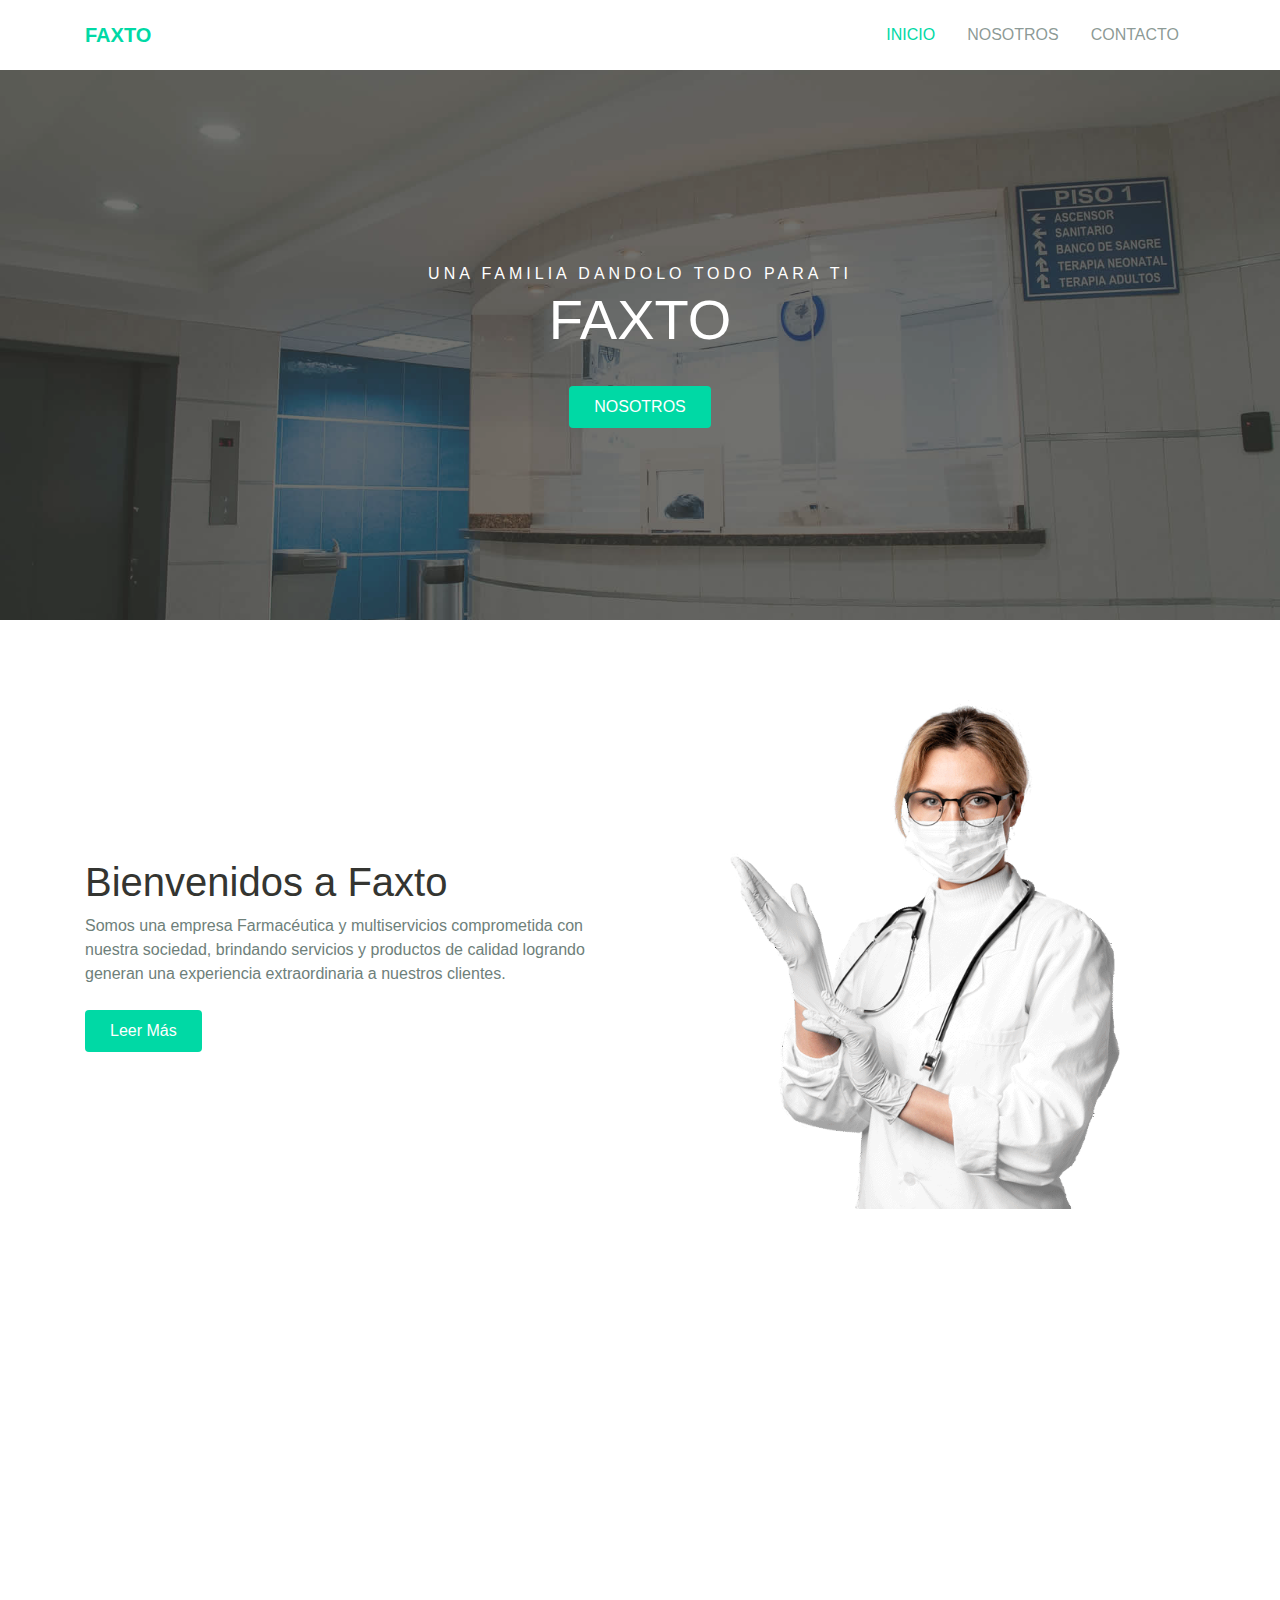
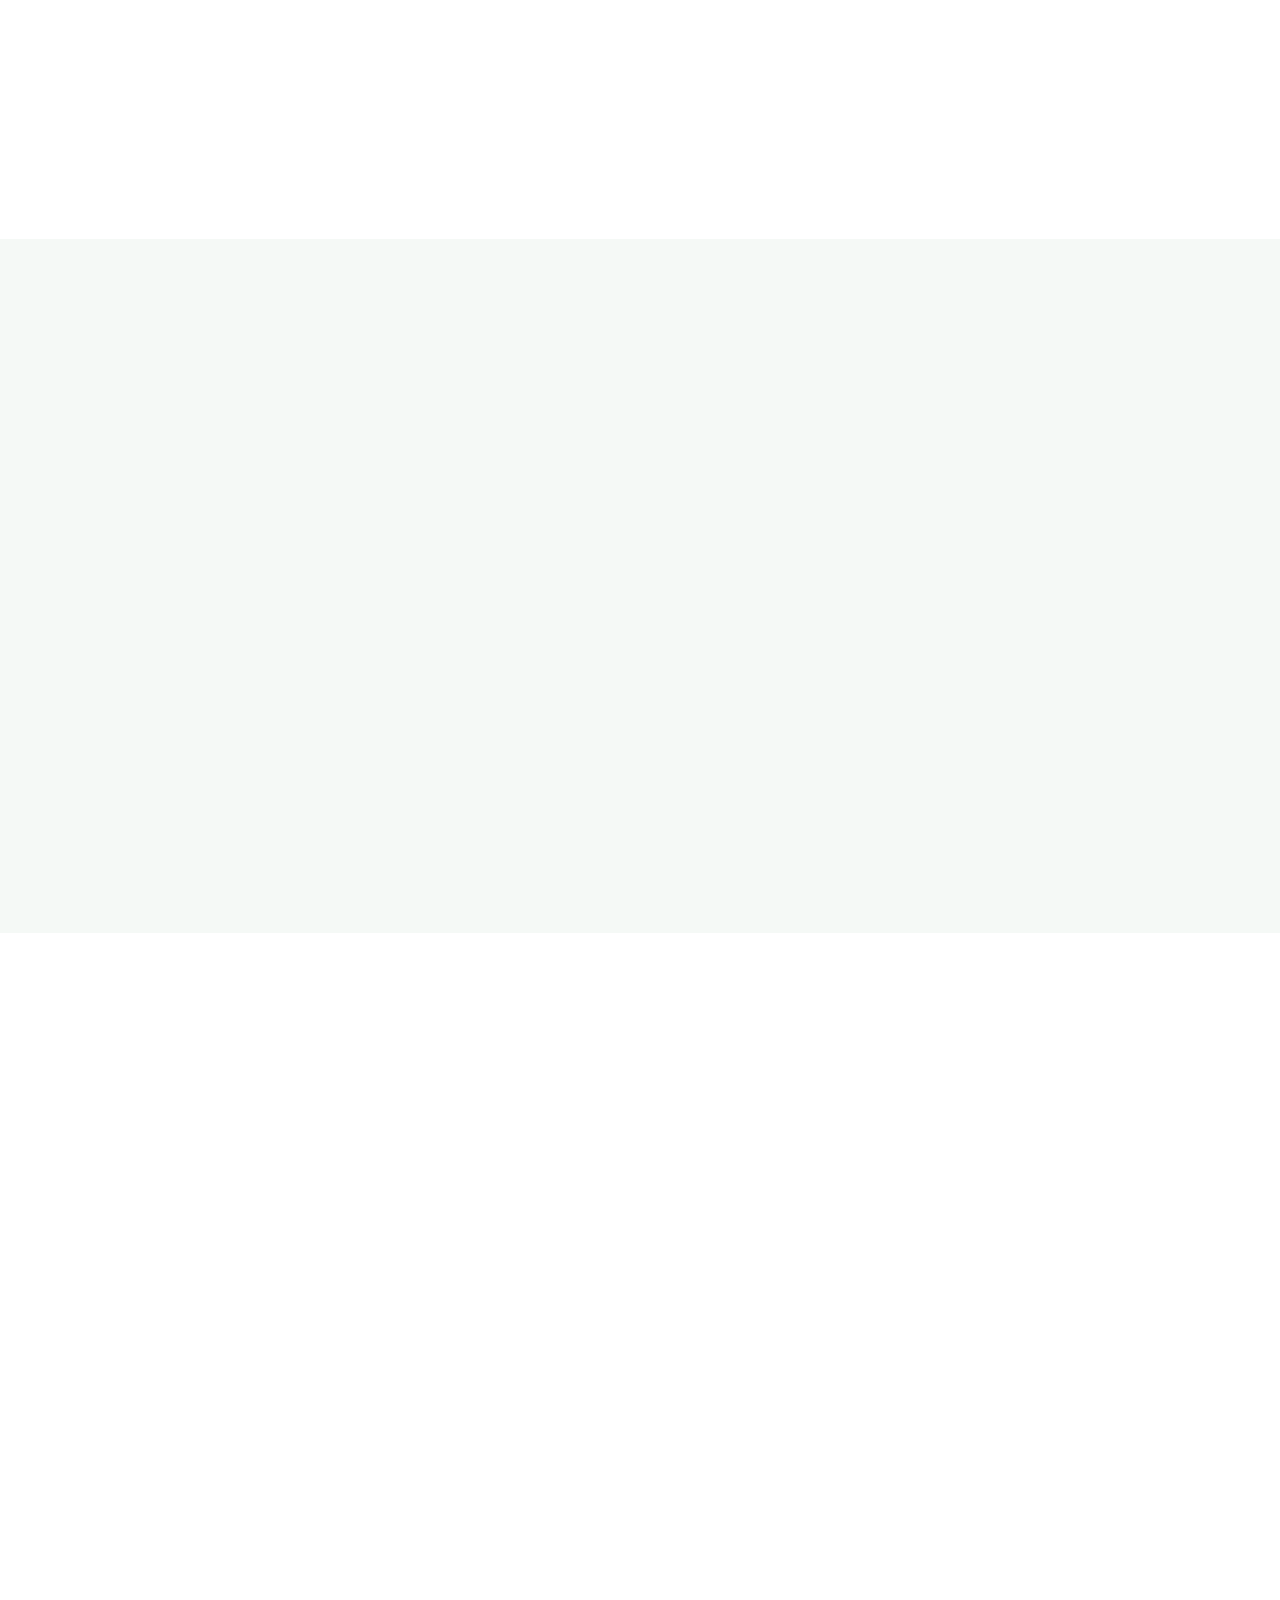
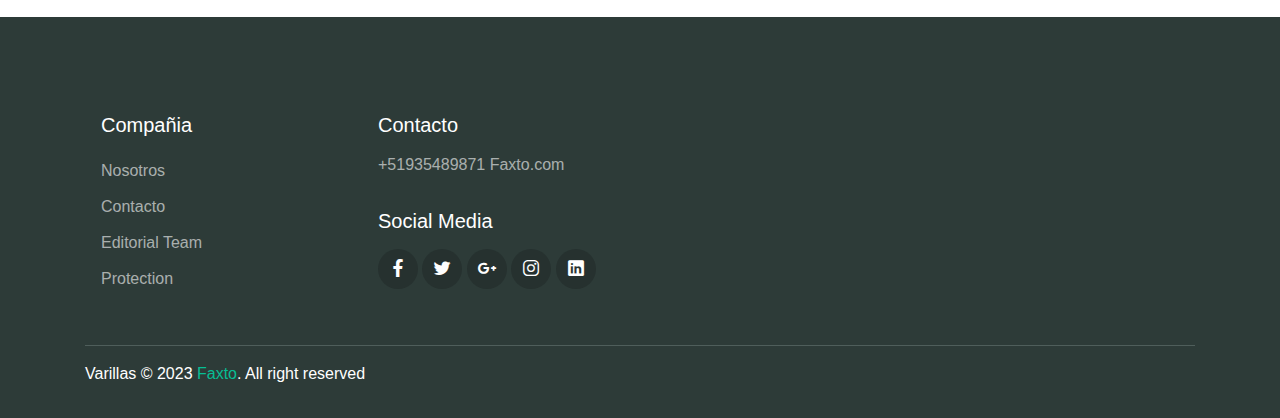
==== one-health/html/index.html @ 6a73cf5c "faxto" ====
<!DOCTYPE html>
<html lang="en">
<head>
  <meta charset="UTF-8">
  <meta name="viewport" content="width=device-width, initial-scale=1.0">

  <meta http-equiv="X-UA-Compatible" content="ie=edge">

  <meta name="copyright" content="MACode ID, https://macodeid.com/">

  <title>FAXTO</title>

  <link rel="stylesheet" href="../assets/css/maicons.css">

  <link rel="stylesheet" href="../assets/css/bootstrap.css">

  <link rel="stylesheet" href="../assets/vendor/owl-carousel/css/owl.carousel.css">

  <link rel="stylesheet" href="../assets/vendor/animate/animate.css">

  <link rel="stylesheet" href="../assets/css/theme.css">
</head>
<body>

  <!-- Back to top button -->
  <div class="back-to-top"></div>

  <header>
    

    <nav class="navbar navbar-expand-lg navbar-light shadow-sm">
      <div class="container">
        <a class="navbar-brand" href="#"><span class="text-primary">FAXTO</a>

        

        <button class="navbar-toggler" type="button" data-toggle="collapse" data-target="#navbarSupport" aria-controls="navbarSupport" aria-expanded="false" aria-label="Toggle navigation">
          <span class="navbar-toggler-icon"></span>
        </button>

        <div class="collapse navbar-collapse" id="navbarSupport">
          <ul class="navbar-nav ml-auto">
            <li class="nav-item active">
              <a class="nav-link" href="index.html">INICIO</a>
            </li>
            <li class="nav-item">
              <a class="nav-link" href="about.html">NOSOTROS</a>
            </li>
            <li class="nav-item">
              <a class="nav-link" href="doctors.html">CONTACTO</a>
            </li>
            <li class="nav-item">
             
            </li>
          </ul>
        </div> <!-- .navbar-collapse -->
      </div> <!-- .container -->
    </nav>
  </header>

  <div class="page-hero bg-image overlay-dark" style="background-image: url(../assets/img/bg_image_1.jpg);">
    <div class="hero-section">
      <div class="container text-center wow zoomIn">
        <span class="subhead">UNA FAMILIA DANDOLO TODO PARA TI</span>
        <h1 class="display-4">FAXTO</h1>
        <a href="#" class="btn btn-primary">NOSOTROS</a>
      </div>
    </div>
  </div>


  

    <div class="page-section pb-0">
      <div class="container">
        <div class="row align-items-center">
          <div class="col-lg-6 py-3 wow fadeInUp">
            <h1>Bienvenidos a Faxto</h1>
            <p class="text-grey mb-4">Somos una empresa Farmacéutica y
              multiservicios comprometida con nuestra
              sociedad, brindando servicios y
              productos de calidad logrando generan
              una experiencia extraordinaria a
              nuestros clientes.</p>
            <a href="about.html" class="btn btn-primary">Leer Más</a>
          </div>
          <div class="col-lg-6 wow fadeInRight" data-wow-delay="400ms">
            <div class="img-place custom-img-1">
              <img src="../assets/img/bg-doctor.png" alt="">
            </div>
          </div>
        </div>
      </div>
    </div> <!-- .bg-light -->
  </div> <!-- .bg-light -->

  <div class="page-section">
    <div class="container">
      <h1 class="text-center mb-5 wow fadeInUp">Quimico Farmaceutico </h1>

      <div class="owl-carousel wow fadeInUp" id="doctorSlideshow">
        <div class="item">
          <div class="card-doctor">
            <div class="header">
              <img src="../assets/img/doctors/doctor_1.jpg" alt="">
              <div class="meta">
                <a href="+51935489871"><span class="mai-call"></span></a>
                <a href="https://wa.me/+51935489871?text=Hola%20Me%20comunico%20con%20Faxto%20👨‍⚕️👨‍⚕️"><span class="mai-logo-whatsapp"></span></a>
              </div>
            </div>
            <div class="body">
              <p class="text-xl mb-0">Mg. Diego Ubillus</p>
              <span class="text-sm text-grey">Auditor Químico Farmacéutico</span>
            </div>
          </div>
        </div>
        
      </div>
    </div>
  </div>

  <div class="page-section bg-light">
    <div class="container">
      <h1 class="text-center wow fadeInUp">Nuestras Marcas de Servicios</h1>
      <div class="row mt-5">
        <div class="col-lg-4 py-2 wow zoomIn">
          <div class="card-blog">
            <div class="header">
              <div class="post-category">
                <a href="#">Alixto</a>
              </div>
              <a href="blog-details.html" class="post-thumb">
                <img src="../assets/img/faxto/alixto.png" alt="">
              </a>
            </div>
            <div class="body">
              <h5 class="post-title"><a href="blog-details.html">DESARROLLO Y GESTION DE EVENTOS DE
                ENTRETENIMIENTO</a></h5>
              <div class="site-info">
                <div class="avatar mr-2">
                  <div class="avatar-img">
                    <img src="../assets/img/faxto/logo faxto.png" alt="">
                  </div>
                  <span>FAXTO</span>
                </div>
                
              </div>
            </div>
          </div>
        </div>
        <div class="col-lg-4 py-2 wow zoomIn">
          <div class="card-blog">
            <div class="header">
              <div class="post-category">
                <a href="#">Angy & Mercy</a>
              </div>
              <a href="blog-details.html" class="post-thumb">
                <img src="../assets/img/faxto/Anggy y mercy.png" alt="">
              </a>
            </div>
            <div class="body">
              <h5 class="post-title"><a href="blog-details.html">Servicio de producción, distribución y ventas al por mayor y menordeproductos farmacosméticos y productos de belleza</a></h5>
              <div class="site-info">
                <div class="avatar mr-2">
                  <div class="avatar-img">
                    <img src="../assets/img/faxto/logo faxto.png" alt="">
                  </div>
                  <span>FAXTO</span>
                </div>
                
              </div>
            </div>
          </div>
        </div>
        <div class="col-lg-4 py-2 wow zoomIn">
          <div class="card-blog">
            <div class="header">
              <div class="post-category">
                <a href="#">Droxto</a>
              </div>
              <a href="blog-details.html" class="post-thumb">
                <img src="../assets/img/faxto/Droxto.png" alt="">
              </a>
            </div>
            <div class="body">
              <h5 class="post-title"><a href="blog-details.html">Desarrollo de sistemas de almacenamiento</a></h5>
              <div class="site-info">
                <div class="avatar mr-2">
                  <div class="avatar-img">
                    <img src="../assets/img/faxto/logo faxto.png" alt="">
                  </div>
                  <span>FAXTO</span>
                </div>
              </div>
            </div>
          </div>
        </div>

        <div class="col-12 text-center mt-4 wow zoomIn">
          <a href="blog.html" class="btn btn-primary">Leer Más</a>
        </div>

      </div>
    </div>
  </div> <!-- .page-section -->

  <div class="page-section">
    <div class="container">
      <h1 class="text-center wow fadeInUp">Comunicate con Nosotros</h1>

      <form class="main-form">
        <div class="row mt-5 ">
          <div class="col-12 col-sm-6 py-2 wow fadeInLeft">
            <input type="text" class="form-control" placeholder="Nombre Completo">
          </div>
          <div class="col-12 col-sm-6 py-2 wow fadeInRight">
            <input type="text" class="form-control" placeholder="Correo Electronico">
          </div>
          <div class="col-12 col-sm-6 py-2 wow fadeInLeft" data-wow-delay="300ms">
            <input type="date" class="form-control">
          </div>
          <div class="col-12 col-sm-6 py-2 wow fadeInRight" data-wow-delay="300ms">
            <select name="departement" id="departement" class="custom-select">
              <option value="general">Consulta</option>
              <option value="cardiology">Sobre las Marcas</option>
              <option value="dental">Necesito mas informacion</option>
              <option value="neurology">Auditoria para mi Empresa</option>
              <option value="orthopaedics">Otro</option>
            </select>
          </div>
          <div class="col-12 py-2 wow fadeInUp" data-wow-delay="300ms">
            <input type="text" class="form-control" placeholder="Numero">
          </div>
          <div class="col-12 py-2 wow fadeInUp" data-wow-delay="300ms">
            <textarea name="message" id="message" class="form-control" rows="6" placeholder="Ingresa mensaje"></textarea>
          </div>
        </div>

        <button type="submit" class="btn btn-primary mt-3 wow zoomIn">Enviar Mensaje</button>
      </form>
    </div>
  </div> <!-- .page-section -->

  

  <footer class="page-footer">
    <div class="container">
      <div class="row px-md-3">
        <div class="col-sm-6 col-lg-3 py-3">
          <h5>Compañia</h5>
          <ul class="footer-menu">
            <li><a href="#">Nosotros</a></li>
            <li><a href="#">Contacto</a></li>
            <li><a href="#">Editorial Team</a></li>
            <li><a href="#">Protection</a></li>
          </ul>
        </div>

        <div class="col-sm-6 col-lg-3 py-3">
          <h5>Contacto</h5>
          <a href="https://wa.me/+51935489871?text=Hola%20Me%20comunico%20con%20Faxto%20👨‍⚕️👨‍⚕️" class="footer-link">+51935489871</a>
          <a href="#" class="footer-link">Faxto.com</a>

          <h5 class="mt-3">Social Media</h5>
          <div class="footer-sosmed mt-3">
            <a href="#" target="_blank"><span class="mai-logo-facebook-f"></span></a>
            <a href="#" target="_blank"><span class="mai-logo-twitter"></span></a>
            <a href="#" target="_blank"><span class="mai-logo-google-plus-g"></span></a>
            <a href="#" target="_blank"><span class="mai-logo-instagram"></span></a>
            <a href="#" target="_blank"><span class="mai-logo-linkedin"></span></a>
          </div>
        </div>
      </div>

      <hr>

      <p id="copyright">Varillas &copy; 2023 <a href="https://Faxto.com/" target="_blank">Faxto</a>. All right reserved</p>
    </div>
  </footer>

<script src="../assets/js/jquery-3.5.1.min.js"></script>

<script src="../assets/js/bootstrap.bundle.min.js"></script>

<script src="../assets/vendor/owl-carousel/js/owl.carousel.min.js"></script>

<script src="../assets/vendor/wow/wow.min.js"></script>

<script src="../assets/js/theme.js"></script>
  
</body>
</html>
---- one-health/assets/css/maicons.css ----
@font-face {
  font-family: 'maicons';
  src:  url('../fonts/maicons.eot?c9nlkl');
  src:  url('../fonts/maicons.eot?c9nlkl#iefix') format('embedded-opentype'),
    url('../fonts/maicons.ttf?c9nlkl') format('truetype'),
    url('../fonts/maicons.woff?c9nlkl') format('woff'),
    url('../fonts/maicons.svg?c9nlkl#maicons') format('svg');
  font-weight: normal;
  font-style: normal;
  font-display: block;
}

[class^="mai-"], [class*=" mai-"] {
  /* use !important to prevent issues with browser extensions that change fonts */
  font-family: 'maicons' !important;
  speak: none;
  font-style: normal;
  font-weight: normal;
  font-variant: normal;
  text-transform: none;
  line-height: 1;

  /* Better Font Rendering =========== */
  -webkit-font-smoothing: antialiased;
  -moz-osx-font-smoothing: grayscale;
}

.mai-add:before {
  content: "\e900";
}
.mai-add-circle:before {
  content: "\e901";
}
.mai-add-circle-outline:before {
  content: "\e902";
}
.mai-airplane:before {
  content: "\e903";
}
.mai-airplane-outline:before {
  content: "\e904";
}
.mai-alarm:before {
  content: "\e905";
}
.mai-alarm-outline:before {
  content: "\e906";
}
.mai-albums:before {
  content: "\e907";
}
.mai-albums-outline:before {
  content: "\e908";
}
.mai-alert:before {
  content: "\e909";
}
.mai-alert-circle:before {
  content: "\e90a";
}
.mai-alert-circle-outline:before {
  content: "\e90b";
}
.mai-analytics:before {
  content: "\e90c";
}
.mai-analytics-outline:before {
  content: "\e90d";
}
.mai-aperture:before {
  content: "\e90e";
}
.mai-aperture-outline:before {
  content: "\e90f";
}
.mai-apps:before {
  content: "\e910";
}
.mai-apps-outline:before {
  content: "\e911";
}
.mai-archive:before {
  content: "\e912";
}
.mai-archive-outline:before {
  content: "\e913";
}
.mai-arrow-back:before {
  content: "\e914";
}
.mai-arrow-back-circle:before {
  content: "\e915";
}
.mai-arrow-back-circle-outline:before {
  content: "\e916";
}
.mai-arrow-down:before {
  content: "\e917";
}
.mai-arrow-down-circle:before {
  content: "\e918";
}
.mai-arrow-down-circle-outline:before {
  content: "\e919";
}
.mai-arrow-forward:before {
  content: "\e91a";
}
.mai-arrow-forward-circle:before {
  content: "\e91b";
}
.mai-arrow-forward-circle-outline:before {
  content: "\e91c";
}
.mai-arrow-redo:before {
  content: "\e91d";
}
.mai-arrow-redo-circle:before {
  content: "\e91e";
}
.mai-arrow-redo-circle-outline:before {
  content: "\e91f";
}
.mai-arrow-redo-outline:before {
  content: "\e920";
}
.mai-arrow-undo:before {
  content: "\e921";
}
.mai-arrow-undo-circle:before {
  content: "\e922";
}
.mai-arrow-undo-circle-outline:before {
  content: "\e923";
}
.mai-arrow-undo-outline:before {
  content: "\e924";
}
.mai-arrow-up:before {
  content: "\e925";
}
.mai-arrow-up-circle:before {
  content: "\e926";
}
.mai-arrow-up-circle-outline:before {
  content: "\e927";
}
.mai-at:before {
  content: "\e928";
}
.mai-at-circle:before {
  content: "\e929";
}
.mai-at-circle-outline:before {
  content: "\e92a";
}
.mai-attach:before {
  content: "\e92b";
}
.mai-attach-outline:before {
  content: "\e92c";
}
.mai-backspace:before {
  content: "\e92d";
}
.mai-backspace-outline:before {
  content: "\e92e";
}
.mai-bandage:before {
  content: "\e92f";
}
.mai-bandage-outline:before {
  content: "\e930";
}
.mai-bar-chart:before {
  content: "\e932";
}
.mai-bar-chart-outline:before {
  content: "\e933";
}
.mai-barbell:before {
  content: "\e931";
}
.mai-barcode:before {
  content: "\e934";
}
.mai-barcode-outline:before {
  content: "\e935";
}
.mai-baseball:before {
  content: "\e936";
}
.mai-baseball-outline:before {
  content: "\e937";
}
.mai-basket:before {
  content: "\e938";
}
.mai-basket-outline:before {
  content: "\e93b";
}
.mai-basketball:before {
  content: "\e939";
}
.mai-basketball-outline:before {
  content: "\e93a";
}
.mai-battery-charging:before {
  content: "\e93c";
}
.mai-battery-dead:before {
  content: "\e93d";
}
.mai-battery-full:before {
  content: "\e93e";
}
.mai-battery-half:before {
  content: "\e93f";
}
.mai-beaker:before {
  content: "\e940";
}
.mai-beaker-outline:before {
  content: "\e941";
}
.mai-bed:before {
  content: "\e942";
}
.mai-bed-outline:before {
  content: "\e943";
}
.mai-beer:before {
  content: "\e944";
}
.mai-beer-outline:before {
  content: "\e945";
}
.mai-bicycle:before {
  content: "\e946";
}
.mai-bluetooth:before {
  content: "\e947";
}
.mai-boat:before {
  content: "\e948";
}
.mai-boat-outline:before {
  content: "\e949";
}
.mai-body:before {
  content: "\e94a";
}
.mai-body-outline:before {
  content: "\e94b";
}
.mai-bonfire:before {
  content: "\e94c";
}
.mai-bonfire-outline:before {
  content: "\e94d";
}
.mai-book:before {
  content: "\e94e";
}
.mai-book-outline:before {
  content: "\e953";
}
.mai-bookmark:before {
  content: "\e94f";
}
.mai-bookmark-outline:before {
  content: "\e950";
}
.mai-bookmarks:before {
  content: "\e951";
}
.mai-bookmarks-outline:before {
  content: "\e952";
}
.mai-briefcase:before {
  content: "\e954";
}
.mai-briefcase-outline:before {
  content: "\e955";
}
.mai-browsers:before {
  content: "\e956";
}
.mai-browsers-outline:before {
  content: "\e957";
}
.mai-brush:before {
  content: "\e958";
}
.mai-brush-outline:before {
  content: "\e959";
}
.mai-bug:before {
  content: "\e95a";
}
.mai-bug-outline:before {
  content: "\e95b";
}
.mai-build:before {
  content: "\e95c";
}
.mai-build-outline:before {
  content: "\e95d";
}
.mai-bulb:before {
  content: "\e95e";
}
.mai-bulb-outline:before {
  content: "\e95f";
}
.mai-bus:before {
  content: "\e960";
}
.mai-bus-outline:before {
  content: "\e963";
}
.mai-business:before {
  content: "\e961";
}
.mai-business-outline:before {
  content: "\e962";
}
.mai-cafe:before {
  content: "\e964";
}
.mai-cafe-outline:before {
  content: "\e965";
}
.mai-calculator:before {
  content: "\e966";
}
.mai-calculator-outline:before {
  content: "\e967";
}
.mai-calendar:before {
  content: "\e968";
}
.mai-calendar-outline:before {
  content: "\e969";
}
.mai-call:before {
  content: "\e96a";
}
.mai-call-outline:before {
  content: "\e96b";
}
.mai-camera:before {
  content: "\e96c";
}
.mai-camera-outline:before {
  content: "\e96d";
}
.mai-camera-reverse:before {
  content: "\e96e";
}
.mai-camera-reverse-outline:before {
  content: "\e96f";
}
.mai-car:before {
  content: "\e970";
}
.mai-car-outline:before {
  content: "\e97f";
}
.mai-car-sport:before {
  content: "\e980";
}
.mai-car-sport-outline:before {
  content: "\e981";
}
.mai-card:before {
  content: "\e971";
}
.mai-card-outline:before {
  content: "\e972";
}
.mai-caret-back:before {
  content: "\e973";
}
.mai-caret-back-circle:before {
  content: "\e974";
}
.mai-caret-back-circle-outline:before {
  content: "\e975";
}
.mai-caret-down:before {
  content: "\e976";
}
.mai-caret-down-circle:before {
  content: "\e977";
}
.mai-caret-down-circle-outline:before {
  content: "\e978";
}
.mai-caret-forward:before {
  content: "\e979";
}
.mai-caret-forward-circle:before {
  content: "\e97a";
}
.mai-caret-forward-circle-outline:before {
  content: "\e97b";
}
.mai-caret-up:before {
  content: "\e97c";
}
.mai-caret-up-circle:before {
  content: "\e97d";
}
.mai-caret-up-circle-outline:before {
  content: "\e97e";
}
.mai-cart:before {
  content: "\e982";
}
.mai-cart-outline:before {
  content: "\e983";
}
.mai-cash:before {
  content: "\e984";
}
.mai-cash-outline:before {
  content: "\e985";
}
.mai-chatbox:before {
  content: "\e986";
}
.mai-chatbox-ellipses:before {
  content: "\e987";
}
.mai-chatbox-ellipses-outline:before {
  content: "\e988";
}
.mai-chatbox-outline:before {
  content: "\e989";
}
.mai-chatbubble:before {
  content: "\e98a";
}
.mai-chatbubble-ellipses:before {
  content: "\e98b";
}
.mai-chatbubble-ellipses-outline:before {
  content: "\e98c";
}
.mai-chatbubble-outline:before {
  content: "\e98d";
}
.mai-chatbubbles:before {
  content: "\e98e";
}
.mai-chatbubbles-outline:before {
  content: "\e98f";
}
.mai-checkbox:before {
  content: "\e990";
}
.mai-checkbox-outline:before {
  content: "\e991";
}
.mai-checkmark:before {
  content: "\e992";
}
.mai-checkmark-circle:before {
  content: "\e993";
}
.mai-checkmark-circle-outline:before {
  content: "\e994";
}
.mai-checkmark-done:before {
  content: "\e995";
}
.mai-checkmark-done-circle:before {
  content: "\e996";
}
.mai-checkmark-done-circle-outline:before {
  content: "\e997";
}
.mai-chevron-back:before {
  content: "\e998";
}
.mai-chevron-back-circle:before {
  content: "\e999";
}
.mai-chevron-back-circle-outline:before {
  content: "\e99a";
}
.mai-chevron-down:before {
  content: "\e99b";
}
.mai-chevron-down-circle:before {
  content: "\e99c";
}
.mai-chevron-down-circle-outline:before {
  content: "\e99d";
}
.mai-chevron-forward:before {
  content: "\e99e";
}
.mai-chevron-forward-circle:before {
  content: "\e99f";
}
.mai-chevron-forward-circle-outline:before {
  content: "\e9a0";
}
.mai-chevron-up:before {
  content: "\e9a1";
}
.mai-chevron-up-circle:before {
  content: "\e9a2";
}
.mai-chevron-up-circle-outline:before {
  content: "\e9a3";
}
.mai-clipboard:before {
  content: "\e9a4";
}
.mai-clipboard-outline:before {
  content: "\e9a5";
}
.mai-close:before {
  content: "\e9a6";
}
.mai-close-circle:before {
  content: "\e9a7";
}
.mai-close-circle-outline:before {
  content: "\e9a8";
}
.mai-cloud:before {
  content: "\e9a9";
}
.mai-cloud-circle:before {
  content: "\e9aa";
}
.mai-cloud-circle-outline:before {
  content: "\e9ab";
}
.mai-cloud-done:before {
  content: "\e9ac";
}
.mai-cloud-done-outline:before {
  content: "\e9ad";
}
.mai-cloud-download:before {
  content: "\e9ae";
}
.mai-cloud-download-outline:before {
  content: "\e9af";
}
.mai-cloud-offline:before {
  content: "\e9b0";
}
.mai-cloud-offline-outline:before {
  content: "\e9b1";
}
.mai-cloud-outline:before {
  content: "\e9b2";
}
.mai-cloud-upload:before {
  content: "\e9b3";
}
.mai-cloud-upload-outline:before {
  content: "\e9b4";
}
.mai-cloudy:before {
  content: "\e9b5";
}
.mai-cloudy-night:before {
  content: "\e9b6";
}
.mai-cloudy-night-outline:before {
  content: "\e9b7";
}
.mai-cloudy-outline:before {
  content: "\e9b8";
}
.mai-code:before {
  content: "\e9b9";
}
.mai-code-download:before {
  content: "\e9ba";
}
.mai-code-slash:before {
  content: "\e9bb";
}
.mai-code-working:before {
  content: "\e9bc";
}
.mai-cog:before {
  content: "\e9bd";
}
.mai-color-fill:before {
  content: "\e9be";
}
.mai-color-fill-outline:before {
  content: "\e9bf";
}
.mai-color-filter:before {
  content: "\e9c0";
}
.mai-color-filter-outline:before {
  content: "\e9c1";
}
.mai-color-palette:before {
  content: "\e9c2";
}
.mai-color-palette-outline:before {
  content: "\e9c3";
}
.mai-color-wand:before {
  content: "\e9c4";
}
.mai-color-wand-outline:before {
  content: "\e9c5";
}
.mai-compass:before {
  content: "\e9c6";
}
.mai-compass-outline:before {
  content: "\e9c7";
}
.mai-construct:before {
  content: "\e9c8";
}
.mai-construct-outline:before {
  content: "\e9c9";
}
.mai-contract:before {
  content: "\e9ca";
}
.mai-contrast:before {
  content: "\e9cb";
}
.mai-copy:before {
  content: "\e9cc";
}
.mai-copy-outline:before {
  content: "\e9cd";
}
.mai-create:before {
  content: "\e9ce";
}
.mai-create-outline:before {
  content: "\e9cf";
}
.mai-crop:before {
  content: "\e9d0";
}
.mai-cube:before {
  content: "\e9d1";
}
.mai-cube-outline:before {
  content: "\e9d2";
}
.mai-cut:before {
  content: "\e9d3";
}
.mai-desktop:before {
  content: "\e9d4";
}
.mai-desktop-outline:before {
  content: "\e9d5";
}
.mai-disc:before {
  content: "\e9d6";
}
.mai-disc-outline:before {
  content: "\e9d7";
}
.mai-document:before {
  content: "\e9d8";
}
.mai-document-outline:before {
  content: "\e9d9";
}
.mai-document-text:before {
  content: "\e9dc";
}
.mai-document-text-outline:before {
  content: "\e9dd";
}
.mai-documents:before {
  content: "\e9da";
}
.mai-documents-outline:before {
  content: "\e9db";
}
.mai-download:before {
  content: "\e9de";
}
.mai-download-outline:before {
  content: "\e9df";
}
.mai-duplicate:before {
  content: "\e9e0";
}
.mai-duplicate-outline:before {
  content: "\e9e1";
}
.mai-ear:before {
  content: "\e9e2";
}
.mai-ear-outline:before {
  content: "\e9e3";
}
.mai-earth:before {
  content: "\e9e4";
}
.mai-earth-outline:before {
  content: "\e9e5";
}
.mai-easel:before {
  content: "\e9e6";
}
.mai-easel-outline:before {
  content: "\e9e7";
}
.mai-egg:before {
  content: "\e9e8";
}
.mai-egg-outline:before {
  content: "\e9e9";
}
.mai-ellipse:before {
  content: "\e9ea";
}
.mai-ellipse-outline:before {
  content: "\e9eb";
}
.mai-ellipsis-horizontal:before {
  content: "\e9ec";
}
.mai-ellipsis-horizontal-circle:before {
  content: "\e9ed";
}
.mai-ellipsis-vertical:before {
  content: "\e9ee";
}
.mai-ellipsis-vertical-circle:before {
  content: "\e9ef";
}
.mai-enter:before {
  content: "\e9f0";
}
.mai-enter-outline:before {
  content: "\e9f1";
}
.mai-exit:before {
  content: "\e9f2";
}
.mai-exit-outline:before {
  content: "\e9f3";
}
.mai-expand:before {
  content: "\e9f4";
}
.mai-eye:before {
  content: "\e9f5";
}
.mai-eye-off:before {
  content: "\e9f8";
}
.mai-eye-off-outline:before {
  content: "\e9f9";
}
.mai-eye-outline:before {
  content: "\e9fa";
}
.mai-eyedrop:before {
  content: "\e9f6";
}
.mai-eyedrop-outline:before {
  content: "\e9f7";
}
.mai-fast-food:before {
  content: "\e9fb";
}
.mai-fast-food-outline:before {
  content: "\e9fc";
}
.mai-female:before {
  content: "\e9fd";
}
.mai-file-tray:before {
  content: "\e9fe";
}
.mai-file-tray-full:before {
  content: "\e9ff";
}
.mai-file-tray-full-outline:before {
  content: "\ea00";
}
.mai-file-tray-outline:before {
  content: "\ea01";
}
.mai-film:before {
  content: "\ea02";
}
.mai-film-outline:before {
  content: "\ea03";
}
.mai-filter:before {
  content: "\ea04";
}
.mai-finger-print:before {
  content: "\ea05";
}
.mai-fitness:before {
  content: "\ea06";
}
.mai-fitness-outline:before {
  content: "\ea07";
}
.mai-flag:before {
  content: "\ea08";
}
.mai-flag-outline:before {
  content: "\ea09";
}
.mai-flame:before {
  content: "\ea0a";
}
.mai-flame-outline:before {
  content: "\ea0b";
}
.mai-flash:before {
  content: "\ea0c";
}
.mai-flash-off:before {
  content: "\ea0f";
}
.mai-flash-off-outline:before {
  content: "\ea10";
}
.mai-flash-outline:before {
  content: "\ea11";
}
.mai-flashlight:before {
  content: "\ea0d";
}
.mai-flashlight-outline:before {
  content: "\ea0e";
}
.mai-flask:before {
  content: "\ea12";
}
.mai-flask-outline:before {
  content: "\ea13";
}
.mai-flower:before {
  content: "\ea14";
}
.mai-flower-outline:before {
  content: "\ea15";
}
.mai-folder:before {
  content: "\ea16";
}
.mai-folder-open:before {
  content: "\ea17";
}
.mai-folder-open-outline:before {
  content: "\ea18";
}
.mai-folder-outline:before {
  content: "\ea19";
}
.mai-football:before {
  content: "\ea1a";
}
.mai-football-outline:before {
  content: "\ea1b";
}
.mai-funnel:before {
  content: "\ea1c";
}
.mai-funnel-outline:before {
  content: "\ea1d";
}
.mai-game-controller:before {
  content: "\ea1e";
}
.mai-game-controller-outline:before {
  content: "\ea1f";
}
.mai-gift:before {
  content: "\ea20";
}
.mai-gift-outline:before {
  content: "\ea21";
}
.mai-git-branch:before {
  content: "\ea22";
}
.mai-git-commit:before {
  content: "\ea23";
}
.mai-git-compare:before {
  content: "\ea24";
}
.mai-git-merge:before {
  content: "\ea25";
}
.mai-git-network:before {
  content: "\ea26";
}
.mai-git-pull-request:before {
  content: "\ea27";
}
.mai-glasses:before {
  content: "\ea28";
}
.mai-glasses-outline:before {
  content: "\ea29";
}
.mai-globe:before {
  content: "\ea2a";
}
.mai-globe-outline:before {
  content: "\ea2b";
}
.mai-golf:before {
  content: "\ea2c";
}
.mai-golf-outline:before {
  content: "\ea2d";
}
.mai-grid:before {
  content: "\ea2e";
}
.mai-grid-outline:before {
  content: "\ea2f";
}
.mai-hammer:before {
  content: "\ea30";
}
.mai-hammer-outline:before {
  content: "\ea31";
}
.mai-hand-left:before {
  content: "\ea32";
}
.mai-hand-left-outline:before {
  content: "\ea33";
}
.mai-hand-right:before {
  content: "\ea34";
}
.mai-hand-right-outline:before {
  content: "\ea35";
}
.mai-happy:before {
  content: "\ea36";
}
.mai-happy-outline:before {
  content: "\ea37";
}
.mai-hardware-chip:before {
  content: "\ea38";
}
.mai-hardware-chip-outline:before {
  content: "\ea39";
}
.mai-headset:before {
  content: "\ea3a";
}
.mai-headset-outline:before {
  content: "\ea3b";
}
.mai-heart:before {
  content: "\ea3c";
}
.mai-heart-circle:before {
  content: "\ea3d";
}
.mai-heart-circle-outline:before {
  content: "\ea3e";
}
.mai-heart-dislike:before {
  content: "\ea3f";
}
.mai-heart-dislike-circle:before {
  content: "\ea40";
}
.mai-heart-dislike-circle-outline:before {
  content: "\ea41";
}
.mai-heart-dislike-outline:before {
  content: "\ea42";
}
.mai-heart-half:before {
  content: "\ea43";
}
.mai-heart-half-outline:before {
  content: "\ea44";
}
.mai-heart-outline:before {
  content: "\ea45";
}
.mai-help:before {
  content: "\ea46";
}
.mai-help-buoy:before {
  content: "\ea47";
}
.mai-help-buoy-outline:before {
  content: "\ea48";
}
.mai-help-circle:before {
  content: "\ea49";
}
.mai-help-circle-outline:before {
  content: "\ea4a";
}
.mai-home:before {
  content: "\ea4b";
}
.mai-home-outline:before {
  content: "\ea4c";
}
.mai-hourglass:before {
  content: "\ea4d";
}
.mai-hourglass-outline:before {
  content: "\ea4e";
}
.mai-ice-cream:before {
  content: "\ea4f";
}
.mai-ice-cream-outline:before {
  content: "\ea50";
}
.mai-image:before {
  content: "\ea51";
}
.mai-image-outline:before {
  content: "\ea52";
}
.mai-images:before {
  content: "\ea53";
}
.mai-images-outline:before {
  content: "\ea54";
}
.mai-infinite:before {
  content: "\ea55";
}
.mai-information:before {
  content: "\ea56";
}
.mai-information-circle:before {
  content: "\ea57";
}
.mai-information-circle-outline:before {
  content: "\ea58";
}
.mai-journal:before {
  content: "\ea59";
}
.mai-journal-outline:before {
  content: "\ea5a";
}
.mai-key:before {
  content: "\ea5b";
}
.mai-key-outline:before {
  content: "\ea5c";
}
.mai-keypad:before {
  content: "\ea5d";
}
.mai-keypad-outline:before {
  content: "\ea5e";
}
.mai-language:before {
  content: "\ea5f";
}
.mai-laptop:before {
  content: "\ea60";
}
.mai-laptop-outline:before {
  content: "\ea61";
}
.mai-layers:before {
  content: "\ea62";
}
.mai-layers-outline:before {
  content: "\ea63";
}
.mai-leaf:before {
  content: "\ea64";
}
.mai-leaf-outline:before {
  content: "\ea65";
}
.mai-library:before {
  content: "\ea66";
}
.mai-library-outline:before {
  content: "\ea67";
}
.mai-link:before {
  content: "\ea68";
}
.mai-list:before {
  content: "\ea69";
}
.mai-list-circle:before {
  content: "\ea6a";
}
.mai-list-circle-outline:before {
  content: "\ea6b";
}
.mai-locate:before {
  content: "\ea6c";
}
.mai-location:before {
  content: "\ea6d";
}
.mai-location-outline:before {
  content: "\ea6e";
}
.mai-lock-closed:before {
  content: "\ea6f";
}
.mai-lock-closed-outline:before {
  content: "\ea70";
}
.mai-lock-open:before {
  content: "\ea71";
}
.mai-lock-open-outline:before {
  content: "\ea72";
}
.mai-log-in:before {
  content: "\ea73";
}
.mai-log-in-outline:before {
  content: "\ea74";
}
.mai-log-out:before {
  content: "\ea75";
}
.mai-log-out-outline:before {
  content: "\ea76";
}
.mai-logo-500px:before {
  content: "\ea8e";
}
.mai-logo-accessible-icon:before {
  content: "\eaef";
}
.mai-logo-accusoft:before {
  content: "\eba2";
}
.mai-logo-algolia:before {
  content: "\eba3";
}
.mai-logo-alipay:before {
  content: "\eba4";
}
.mai-logo-amazon:before {
  content: "\eba5";
}
.mai-logo-amplify:before {
  content: "\eba6";
}
.mai-logo-android:before {
  content: "\eba7";
}
.mai-logo-angular:before {
  content: "\eba8";
}
.mai-logo-apple:before {
  content: "\eba9";
}
.mai-logo-apple-appstore:before {
  content: "\ebaa";
}
.mai-logo-aws:before {
  content: "\ebab";
}
.mai-logo-behance:before {
  content: "\ebac";
}
.mai-logo-bitbucket:before {
  content: "\ebad";
}
.mai-logo-bitcoin:before {
  content: "\ebae";
}
.mai-logo-blackberry:before {
  content: "\ebaf";
}
.mai-logo-blogger:before {
  content: "\ebb0";
}
.mai-logo-buffer:before {
  content: "\ebb1";
}
.mai-logo-buysellads:before {
  content: "\ebb2";
}
.mai-logo-capacitor:before {
  content: "\ebb3";
}
.mai-logo-cc-amazon-pay:before {
  content: "\ebb4";
}
.mai-logo-cc-amex:before {
  content: "\ebb5";
}
.mai-logo-cc-apple-pay:before {
  content: "\ebb6";
}
.mai-logo-cc-diners-club:before {
  content: "\ebb7";
}
.mai-logo-cc-discover:before {
  content: "\ebb8";
}
.mai-logo-cc-jcb:before {
  content: "\ebb9";
}
.mai-logo-cc-mastercard:before {
  content: "\ebba";
}
.mai-logo-cc-paypal:before {
  content: "\ebbb";
}
.mai-logo-cc-stripe:before {
  content: "\ebbc";
}
.mai-logo-cc-visa:before {
  content: "\ebbd";
}
.mai-logo-chrome:before {
  content: "\ebbe";
}
.mai-logo-closed-captioning:before {
  content: "\ebbf";
}
.mai-logo-codepen:before {
  content: "\ebc0";
}
.mai-logo-cpanel:before {
  content: "\ebc1";
}
.mai-logo-creative-commons:before {
  content: "\ebc2";
}
.mai-logo-css3:before {
  content: "\ebc3";
}
.mai-logo-cuttlefish:before {
  content: "\ebc4";
}
.mai-logo-d-and-d:before {
  content: "\ebc5";
}
.mai-logo-dashcube:before {
  content: "\ebc6";
}
.mai-logo-designernews:before {
  content: "\ebc7";
}
.mai-logo-deviantart:before {
  content: "\ebc8";
}
.mai-logo-digg:before {
  content: "\ebc9";
}
.mai-logo-digital-ocean:before {
  content: "\ebca";
}
.mai-logo-discord:before {
  content: "\ebcb";
}
.mai-logo-discourse:before {
  content: "\ebcc";
}
.mai-logo-dochub:before {
  content: "\ebcd";
}
.mai-logo-docker:before {
  content: "\ebce";
}
.mai-logo-dribbble:before {
  content: "\ebcf";
}
.mai-logo-dropbox:before {
  content: "\ebd0";
}
.mai-logo-drupal:before {
  content: "\ebd1";
}
.mai-logo-dyalog:before {
  content: "\ebd2";
}
.mai-logo-earlybirds:before {
  content: "\ebd3";
}
.mai-logo-ebay:before {
  content: "\ebd4";
}
.mai-logo-edge:before {
  content: "\ebd5";
}
.mai-logo-electron:before {
  content: "\ebd6";
}
.mai-logo-elementor:before {
  content: "\ebd7";
}
.mai-logo-ello:before {
  content: "\ebd8";
}
.mai-logo-ember:before {
  content: "\ebd9";
}
.mai-logo-empire:before {
  content: "\ebda";
}
.mai-logo-envira:before {
  content: "\ebdb";
}
.mai-logo-erlang:before {
  content: "\ebdc";
}
.mai-logo-etsy:before {
  content: "\ebdd";
}
.mai-logo-euro:before {
  content: "\ebde";
}
.mai-logo-expeditedssl:before {
  content: "\ebdf";
}
.mai-logo-facebook:before {
  content: "\ebe0";
}
.mai-logo-facebook-f:before {
  content: "\ebe1";
}
.mai-logo-facebook-messenger:before {
  content: "\ebe2";
}
.mai-logo-firebase:before {
  content: "\ebe3";
}
.mai-logo-firefox:before {
  content: "\ebe4";
}
.mai-logo-flickr:before {
  content: "\ebe5";
}
.mai-logo-flipboard:before {
  content: "\ebe6";
}
.mai-logo-fly:before {
  content: "\ebe7";
}
.mai-logo-foursquare:before {
  content: "\ebe8";
}
.mai-logo-freebsd:before {
  content: "\ebe9";
}
.mai-logo-gg:before {
  content: "\ebea";
}
.mai-logo-git:before {
  content: "\ebeb";
}
.mai-logo-github:before {
  content: "\ebec";
}
.mai-logo-github-alt:before {
  content: "\ebed";
}
.mai-logo-gitlab:before {
  content: "\ebee";
}
.mai-logo-gitter:before {
  content: "\ebef";
}
.mai-logo-glide:before {
  content: "\ebf0";
}
.mai-logo-glide-g:before {
  content: "\ebf1";
}
.mai-logo-google:before {
  content: "\ebf2";
}
.mai-logo-google-drive:before {
  content: "\ebf3";
}
.mai-logo-google-play:before {
  content: "\ebf4";
}
.mai-logo-google-playstore:before {
  content: "\ebf5";
}
.mai-logo-google-plus:before {
  content: "\ebf6";
}
.mai-logo-google-plus-g:before {
  content: "\ebf7";
}
.mai-logo-google-wallet:before {
  content: "\ebf8";
}
.mai-logo-grunt:before {
  content: "\ebf9";
}
.mai-logo-gulp:before {
  content: "\ebfa";
}
.mai-logo-hackernews:before {
  content: "\ebfb";
}
.mai-logo-hotjar:before {
  content: "\ebfc";
}
.mai-logo-html5:before {
  content: "\ebfd";
}
.mai-logo-hubspot:before {
  content: "\ebfe";
}
.mai-logo-imdb:before {
  content: "\ebff";
}
.mai-logo-instagram:before {
  content: "\ec00";
}
.mai-logo-internet-explorer:before {
  content: "\ec01";
}
.mai-logo-ionic:before {
  content: "\ec02";
}
.mai-logo-ionitron:before {
  content: "\ec03";
}
.mai-logo-itunes:before {
  content: "\ec04";
}
.mai-logo-java:before {
  content: "\ec05";
}
.mai-logo-javascript:before {
  content: "\ec06";
}
.mai-logo-joomla:before {
  content: "\ec07";
}
.mai-logo-jsfiddle:before {
  content: "\ec08";
}
.mai-logo-keycdn:before {
  content: "\ec09";
}
.mai-logo-laravel:before {
  content: "\ec0a";
}
.mai-logo-lastfm:before {
  content: "\ec0b";
}
.mai-logo-leanpub:before {
  content: "\ec0c";
}
.mai-logo-less:before {
  content: "\ec0d";
}
.mai-logo-line:before {
  content: "\ec0e";
}
.mai-logo-linkedin:before {
  content: "\ec0f";
}
.mai-logo-linux:before {
  content: "\ec10";
}
.mai-logo-magento:before {
  content: "\ec11";
}
.mai-logo-mailchimp:before {
  content: "\ec12";
}
.mai-logo-markdown:before {
  content: "\ec13";
}
.mai-logo-maxcdn:before {
  content: "\ec14";
}
.mai-logo-medium:before {
  content: "\ec15";
}
.mai-logo-medium-m:before {
  content: "\ec16";
}
.mai-logo-meetup:before {
  content: "\ec17";
}
.mai-logo-microsoft:before {
  content: "\ec18";
}
.mai-logo-mix:before {
  content: "\ec19";
}
.mai-logo-mixcloud:before {
  content: "\ec1a";
}
.mai-logo-nodejs:before {
  content: "\ec1b";
}
.mai-logo-npm:before {
  content: "\ec1c";
}
.mai-logo-octocat:before {
  content: "\ec1d";
}
.mai-logo-opencart:before {
  content: "\ec1e";
}
.mai-logo-openid:before {
  content: "\ec1f";
}
.mai-logo-opera:before {
  content: "\ec20";
}
.mai-logo-patreon:before {
  content: "\ec21";
}
.mai-logo-paypal:before {
  content: "\ec22";
}
.mai-logo-php:before {
  content: "\ec23";
}
.mai-logo-pinterest:before {
  content: "\ec24";
}
.mai-logo-pinterest-p:before {
  content: "\ec25";
}
.mai-logo-playstation:before {
  content: "\ec26";
}
.mai-logo-product-hunt:before {
  content: "\ec27";
}
.mai-logo-pwa:before {
  content: "\ec28";
}
.mai-logo-python:before {
  content: "\ec29";
}
.mai-logo-qq:before {
  content: "\ec2a";
}
.mai-logo-quora:before {
  content: "\ec2b";
}
.mai-logo-react:before {
  content: "\ec2c";
}
.mai-logo-readme:before {
  content: "\ec2d";
}
.mai-logo-reddit:before {
  content: "\ec2e";
}
.mai-logo-researchgate:before {
  content: "\ec2f";
}
.mai-logo-rocketchat:before {
  content: "\ec30";
}
.mai-logo-rss:before {
  content: "\ec31";
}
.mai-logo-safari:before {
  content: "\ec32";
}
.mai-logo-sass:before {
  content: "\ec33";
}
.mai-logo-scribd:before {
  content: "\ec34";
}
.mai-logo-searchengin:before {
  content: "\ec35";
}
.mai-logo-sellcast:before {
  content: "\ec36";
}
.mai-logo-sellsy:before {
  content: "\ec37";
}
.mai-logo-skype:before {
  content: "\ec38";
}
.mai-logo-slack:before {
  content: "\ec39";
}
.mai-logo-slideshare:before {
  content: "\ec3a";
}
.mai-logo-snapchat:before {
  content: "\ec3b";
}
.mai-logo-soundcloud:before {
  content: "\ec3c";
}
.mai-logo-spotify:before {
  content: "\ec3d";
}
.mai-logo-squarespace:before {
  content: "\ec3e";
}
.mai-logo-stack-exchange:before {
  content: "\ec3f";
}
.mai-logo-stackoverflow:before {
  content: "\ec40";
}
.mai-logo-staylinked:before {
  content: "\ec41";
}
.mai-logo-steam:before {
  content: "\ec42";
}
.mai-logo-stencil:before {
  content: "\ec43";
}
.mai-logo-stripe:before {
  content: "\ec44";
}
.mai-logo-stripe-s:before {
  content: "\ec45";
}
.mai-logo-teamspeak:before {
  content: "\ec46";
}
.mai-logo-telegram:before {
  content: "\ec47";
}
.mai-logo-trello:before {
  content: "\ec48";
}
.mai-logo-tripadvisor:before {
  content: "\ec49";
}
.mai-logo-tumblr:before {
  content: "\ec4a";
}
.mai-logo-tux:before {
  content: "\ec4b";
}
.mai-logo-twitch:before {
  content: "\ec4c";
}
.mai-logo-twitter:before {
  content: "\ec4d";
}
.mai-logo-uber:before {
  content: "\ec4e";
}
.mai-logo-uikit:before {
  content: "\ec4f";
}
.mai-logo-usd:before {
  content: "\ec50";
}
.mai-logo-viacoin:before {
  content: "\ec51";
}
.mai-logo-viadeo:before {
  content: "\ec52";
}
.mai-logo-viber:before {
  content: "\ec53";
}
.mai-logo-vimeo:before {
  content: "\ec54";
}
.mai-logo-vk:before {
  content: "\ec55";
}
.mai-logo-vue:before {
  content: "\ec56";
}
.mai-logo-web-component:before {
  content: "\ec57";
}
.mai-logo-weebly:before {
  content: "\ec58";
}
.mai-logo-weibo:before {
  content: "\ec59";
}
.mai-logo-whatsapp:before {
  content: "\ec5a";
}
.mai-logo-whmcs:before {
  content: "\ec5b";
}
.mai-logo-wikipedia-w:before {
  content: "\ec5c";
}
.mai-logo-windows:before {
  content: "\ec5d";
}
.mai-logo-wix:before {
  content: "\ec5e";
}
.mai-logo-wordpress:before {
  content: "\ec5f";
}
.mai-logo-xbox:before {
  content: "\ec60";
}
.mai-logo-xing:before {
  content: "\ec61";
}
.mai-logo-yahoo:before {
  content: "\ec62";
}
.mai-logo-yen:before {
  content: "\ec63";
}
.mai-logo-youtube:before {
  content: "\ec64";
}
.mai-magnet:before {
  content: "\ea77";
}
.mai-magnet-outline:before {
  content: "\ea78";
}
.mai-mail:before {
  content: "\ea79";
}
.mai-mail-open:before {
  content: "\ea7a";
}
.mai-mail-open-outline:before {
  content: "\ea7b";
}
.mai-mail-outline:before {
  content: "\ea7c";
}
.mai-mail-unread:before {
  content: "\ea7d";
}
.mai-mail-unread-outline:before {
  content: "\ea7e";
}
.mai-male:before {
  content: "\ea7f";
}
.mai-male-female:before {
  content: "\ea80";
}
.mai-man:before {
  content: "\ea81";
}
.mai-man-outline:before {
  content: "\ea82";
}
.mai-map:before {
  content: "\ea83";
}
.mai-map-outline:before {
  content: "\ea84";
}
.mai-medal:before {
  content: "\ea85";
}
.mai-medal-outline:before {
  content: "\ea86";
}
.mai-medical:before {
  content: "\ea87";
}
.mai-medical-outline:before {
  content: "\ea88";
}
.mai-medkit:before {
  content: "\ea89";
}
.mai-medkit-outline:before {
  content: "\ea8a";
}
.mai-megaphone:before {
  content: "\ea8b";
}
.mai-megaphone-outline:before {
  content: "\ea8c";
}
.mai-menu:before {
  content: "\ea8d";
}
.mai-mic:before {
  content: "\ea8f";
}
.mai-mic-circle:before {
  content: "\ea90";
}
.mai-mic-circle-outline:before {
  content: "\ea91";
}
.mai-mic-off:before {
  content: "\ea92";
}
.mai-mic-off-circle:before {
  content: "\ea93";
}
.mai-mic-off-circle-outline:before {
  content: "\ea94";
}
.mai-mic-off-outline:before {
  content: "\ea95";
}
.mai-mic-outline:before {
  content: "\ea96";
}
.mai-moon:before {
  content: "\ea97";
}
.mai-moon-outline:before {
  content: "\ea98";
}
.mai-move:before {
  content: "\ea99";
}
.mai-musical-note:before {
  content: "\ea9a";
}
.mai-musical-note-outline:before {
  content: "\ea9b";
}
.mai-musical-notes:before {
  content: "\ea9c";
}
.mai-musical-notes-outline:before {
  content: "\ea9d";
}
.mai-navigate:before {
  content: "\ea9e";
}
.mai-navigate-circle:before {
  content: "\ea9f";
}
.mai-navigate-circle-outline:before {
  content: "\eaa0";
}
.mai-navigate-outline:before {
  content: "\eaa1";
}
.mai-newspaper:before {
  content: "\eaa2";
}
.mai-newspaper-outline:before {
  content: "\eaa3";
}
.mai-notifications:before {
  content: "\eaa4";
}
.mai-notifications-circle:before {
  content: "\eaa5";
}
.mai-notifications-circle-outline:before {
  content: "\eaa6";
}
.mai-notifications-off:before {
  content: "\eaa7";
}
.mai-notifications-off-circle:before {
  content: "\eaa8";
}
.mai-notifications-off-circle-outline:before {
  content: "\eaa9";
}
.mai-notifications-off-outline:before {
  content: "\eaaa";
}
.mai-notifications-outline:before {
  content: "\eaab";
}
.mai-nuclear:before {
  content: "\eaac";
}
.mai-nuclear-outline:before {
  content: "\eaad";
}
.mai-nutrition:before {
  content: "\eaae";
}
.mai-nutrition-outline:before {
  content: "\eaaf";
}
.mai-open:before {
  content: "\eab0";
}
.mai-open-outline:before {
  content: "\eab1";
}
.mai-options:before {
  content: "\eab2";
}
.mai-options-outline:before {
  content: "\eab3";
}
.mai-paper-plane:before {
  content: "\eab4";
}
.mai-paper-plane-outline:before {
  content: "\eab5";
}
.mai-partly-sunny:before {
  content: "\eab6";
}
.mai-partly-sunny-outline:before {
  content: "\eab7";
}
.mai-pause:before {
  content: "\eab8";
}
.mai-pause-circle:before {
  content: "\eab9";
}
.mai-pause-circle-outline:before {
  content: "\eaba";
}
.mai-paw:before {
  content: "\eabb";
}
.mai-paw-outline:before {
  content: "\eabc";
}
.mai-pencil:before {
  content: "\eabd";
}
.mai-people:before {
  content: "\eabe";
}
.mai-people-circle:before {
  content: "\eabf";
}
.mai-people-circle-outline:before {
  content: "\eac0";
}
.mai-people-outline:before {
  content: "\eac1";
}
.mai-person:before {
  content: "\eac2";
}
.mai-person-add:before {
  content: "\eac3";
}
.mai-person-add-outline:before {
  content: "\eac4";
}
.mai-person-circle:before {
  content: "\eac5";
}
.mai-person-circle-outline:before {
  content: "\eac6";
}
.mai-person-outline:before {
  content: "\eac7";
}
.mai-person-remove:before {
  content: "\eac8";
}
.mai-person-remove-outline:before {
  content: "\eac9";
}
.mai-phone-landscape:before {
  content: "\eaca";
}
.mai-phone-landscape-outline:before {
  content: "\eacb";
}
.mai-phone-portrait:before {
  content: "\eacc";
}
.mai-phone-portrait-outline:before {
  content: "\eacd";
}
.mai-pie-chart:before {
  content: "\eace";
}
.mai-pie-chart-outline:before {
  content: "\eacf";
}
.mai-pin:before {
  content: "\ead0";
}
.mai-pin-outline:before {
  content: "\ead1";
}
.mai-pint:before {
  content: "\ead2";
}
.mai-pint-outline:before {
  content: "\ead3";
}
.mai-pizza:before {
  content: "\ead4";
}
.mai-pizza-outline:before {
  content: "\ead5";
}
.mai-planet:before {
  content: "\ead6";
}
.mai-planet-outline:before {
  content: "\ead7";
}
.mai-play:before {
  content: "\ead8";
}
.mai-play-back:before {
  content: "\ead9";
}
.mai-play-back-circle:before {
  content: "\eada";
}
.mai-play-back-circle-outline:before {
  content: "\eadb";
}
.mai-play-back-outline:before {
  content: "\eadc";
}
.mai-play-circle:before {
  content: "\eadd";
}
.mai-play-circle-outline:before {
  content: "\eade";
}
.mai-play-forward:before {
  content: "\eadf";
}
.mai-play-forward-circle:before {
  content: "\eae0";
}
.mai-play-forward-circle-outline:before {
  content: "\eae1";
}
.mai-play-forward-outline:before {
  content: "\eae2";
}
.mai-play-outline:before {
  content: "\eae3";
}
.mai-play-skip-back:before {
  content: "\eae4";
}
.mai-play-skip-back-circle:before {
  content: "\eae5";
}
.mai-play-skip-back-circle-outline:before {
  content: "\eae6";
}
.mai-play-skip-back-outline:before {
  content: "\eae7";
}
.mai-play-skip-forward:before {
  content: "\eae8";
}
.mai-play-skip-forward-circle:before {
  content: "\eae9";
}
.mai-play-skip-forward-circle-outline:before {
  content: "\eaea";
}
.mai-play-skip-forward-outline:before {
  content: "\eaeb";
}
.mai-podium:before {
  content: "\eaec";
}
.mai-podium-outline:before {
  content: "\eaed";
}
.mai-power:before {
  content: "\eaee";
}
.mai-pricetag:before {
  content: "\eaf0";
}
.mai-pricetag-outline:before {
  content: "\eaf1";
}
.mai-pricetags:before {
  content: "\eaf2";
}
.mai-pricetags-outline:before {
  content: "\eaf3";
}
.mai-print:before {
  content: "\eaf4";
}
.mai-print-outline:before {
  content: "\eaf5";
}
.mai-pulse:before {
  content: "\eaf6";
}
.mai-pulse-outline:before {
  content: "\eaf7";
}
.mai-push:before {
  content: "\eaf8";
}
.mai-push-outline:before {
  content: "\eaf9";
}
.mai-qr-code:before {
  content: "\eafa";
}
.mai-qr-code-outline:before {
  content: "\eafb";
}
.mai-radio:before {
  content: "\eafc";
}
.mai-radio-button-off:before {
  content: "\eafd";
}
.mai-radio-button-on:before {
  content: "\eafe";
}
.mai-rainy:before {
  content: "\eaff";
}
.mai-rainy-outline:before {
  content: "\eb00";
}
.mai-reader:before {
  content: "\eb01";
}
.mai-reader-outline:before {
  content: "\eb02";
}
.mai-receipt:before {
  content: "\eb03";
}
.mai-receipt-outline:before {
  content: "\eb04";
}
.mai-recording:before {
  content: "\eb05";
}
.mai-recording-outline:before {
  content: "\eb06";
}
.mai-refresh:before {
  content: "\eb07";
}
.mai-refresh-circle:before {
  content: "\eb08";
}
.mai-refresh-circle-outline:before {
  content: "\eb09";
}
.mai-reload:before {
  content: "\eb0a";
}
.mai-reload-circle:before {
  content: "\eb0b";
}
.mai-reload-circle-outline:before {
  content: "\eb0c";
}
.mai-remove:before {
  content: "\eb0d";
}
.mai-remove-circle:before {
  content: "\eb0e";
}
.mai-remove-circle-outline:before {
  content: "\eb0f";
}
.mai-reorder-four:before {
  content: "\eb10";
}
.mai-reorder-three:before {
  content: "\eb11";
}
.mai-reorder-two:before {
  content: "\eb12";
}
.mai-repeat:before {
  content: "\eb13";
}
.mai-resize:before {
  content: "\eb14";
}
.mai-restaurant:before {
  content: "\eb15";
}
.mai-restaurant-outline:before {
  content: "\eb16";
}
.mai-return-down-back:before {
  content: "\eb17";
}
.mai-return-down-forward:before {
  content: "\eb18";
}
.mai-return-up-back:before {
  content: "\eb19";
}
.mai-return-up-forward:before {
  content: "\eb1a";
}
.mai-ribbon:before {
  content: "\eb1b";
}
.mai-ribbon-outline:before {
  content: "\eb1c";
}
.mai-rocket:before {
  content: "\eb1d";
}
.mai-rocket-outline:before {
  content: "\eb1e";
}
.mai-rose:before {
  content: "\eb1f";
}
.mai-rose-outline:before {
  content: "\eb20";
}
.mai-sad:before {
  content: "\eb21";
}
.mai-sad-outline:before {
  content: "\eb22";
}
.mai-save:before {
  content: "\eb23";
}
.mai-save-outline:before {
  content: "\eb24";
}
.mai-scan:before {
  content: "\eb25";
}
.mai-scan-circle:before {
  content: "\eb26";
}
.mai-scan-circle-outline:before {
  content: "\eb27";
}
.mai-school:before {
  content: "\eb28";
}
.mai-school-outline:before {
  content: "\eb29";
}
.mai-search:before {
  content: "\eb2a";
}
.mai-search-circle:before {
  content: "\eb2b";
}
.mai-search-circle-outline:before {
  content: "\eb2c";
}
.mai-send:before {
  content: "\eb2d";
}
.mai-send-outline:before {
  content: "\eb2e";
}
.mai-server:before {
  content: "\eb2f";
}
.mai-server-outline:before {
  content: "\eb30";
}
.mai-settings:before {
  content: "\eb31";
}
.mai-settings-outline:before {
  content: "\eb32";
}
.mai-shapes:before {
  content: "\eb33";
}
.mai-shapes-outline:before {
  content: "\eb34";
}
.mai-share:before {
  content: "\eb35";
}
.mai-share-outline:before {
  content: "\eb36";
}
.mai-share-social:before {
  content: "\eb37";
}
.mai-share-social-outline:before {
  content: "\eb38";
}
.mai-shield:before {
  content: "\eb39";
}
.mai-shield-checkmark:before {
  content: "\eb3a";
}
.mai-shield-checkmark-outline:before {
  content: "\eb3b";
}
.mai-shield-outline:before {
  content: "\eb3c";
}
.mai-shirt:before {
  content: "\eb3d";
}
.mai-shirt-outline:before {
  content: "\eb3e";
}
.mai-shuffle:before {
  content: "\eb3f";
}
.mai-skull:before {
  content: "\eb40";
}
.mai-skull-outline:before {
  content: "\eb41";
}
.mai-snow:before {
  content: "\eb42";
}
.mai-speedometer:before {
  content: "\eb43";
}
.mai-speedometer-outline:before {
  content: "\eb44";
}
.mai-square:before {
  content: "\eb45";
}
.mai-square-outline:before {
  content: "\eb46";
}
.mai-star:before {
  content: "\eb47";
}
.mai-star-half:before {
  content: "\eb48";
}
.mai-star-outline:before {
  content: "\eb49";
}
.mai-stats-chart:before {
  content: "\eb4a";
}
.mai-stats-chart-outline:before {
  content: "\eb4b";
}
.mai-stop:before {
  content: "\eb4c";
}
.mai-stop-circle:before {
  content: "\eb4d";
}
.mai-stop-circle-outline:before {
  content: "\eb4e";
}
.mai-stop-outline:before {
  content: "\eb4f";
}
.mai-stopwatch:before {
  content: "\eb50";
}
.mai-stopwatch-outline:before {
  content: "\eb51";
}
.mai-subway:before {
  content: "\eb52";
}
.mai-subway-outline:before {
  content: "\eb53";
}
.mai-sunny:before {
  content: "\eb54";
}
.mai-sunny-outline:before {
  content: "\eb55";
}
.mai-swap-horizontal:before {
  content: "\eb56";
}
.mai-swap-vertical:before {
  content: "\eb57";
}
.mai-sync:before {
  content: "\eb58";
}
.mai-sync-circle:before {
  content: "\eb59";
}
.mai-sync-circle-outline:before {
  content: "\eb5a";
}
.mai-tablet-landscape:before {
  content: "\eb5b";
}
.mai-tablet-landscape-outline:before {
  content: "\eb5c";
}
.mai-tablet-portrait:before {
  content: "\eb5d";
}
.mai-tablet-portrait-outline:before {
  content: "\eb5e";
}
.mai-tennisball:before {
  content: "\eb5f";
}
.mai-tennisball-outline:before {
  content: "\eb60";
}
.mai-terminal:before {
  content: "\eb61";
}
.mai-terminal-outline:before {
  content: "\eb62";
}
.mai-text:before {
  content: "\eb63";
}
.mai-thermometer:before {
  content: "\eb64";
}
.mai-thermometer-outline:before {
  content: "\eb65";
}
.mai-thumbs-down:before {
  content: "\eb66";
}
.mai-thumbs-down-outline:before {
  content: "\eb67";
}
.mai-thumbs-up:before {
  content: "\eb68";
}
.mai-thumbs-up-outline:before {
  content: "\eb69";
}
.mai-thunderstorm:before {
  content: "\eb6a";
}
.mai-thunderstorm-outline:before {
  content: "\eb6b";
}
.mai-time:before {
  content: "\eb6c";
}
.mai-time-outline:before {
  content: "\eb6d";
}
.mai-timer:before {
  content: "\eb6e";
}
.mai-timer-outline:before {
  content: "\eb6f";
}
.mai-today:before {
  content: "\eb70";
}
.mai-today-outline:before {
  content: "\eb71";
}
.mai-toggle:before {
  content: "\eb72";
}
.mai-toggle-outline:before {
  content: "\eb73";
}
.mai-trail-sign:before {
  content: "\eb74";
}
.mai-trail-sign-outline:before {
  content: "\eb75";
}
.mai-train:before {
  content: "\eb76";
}
.mai-train-outline:before {
  content: "\eb77";
}
.mai-transgender:before {
  content: "\eb78";
}
.mai-trash:before {
  content: "\eb79";
}
.mai-trash-bin:before {
  content: "\eb7a";
}
.mai-trash-bin-outline:before {
  content: "\eb7b";
}
.mai-trash-outline:before {
  content: "\eb7c";
}
.mai-trending-down:before {
  content: "\eb7d";
}
.mai-trending-up:before {
  content: "\eb7e";
}
.mai-triangle:before {
  content: "\eb7f";
}
.mai-triangle-outline:before {
  content: "\eb80";
}
.mai-trophy:before {
  content: "\eb81";
}
.mai-trophy-outline:before {
  content: "\eb82";
}
.mai-tv:before {
  content: "\eb83";
}
.mai-tv-outline:before {
  content: "\eb84";
}
.mai-umbrella:before {
  content: "\eb85";
}
.mai-umbrella-outline:before {
  content: "\eb86";
}
.mai-videocam:before {
  content: "\eb87";
}
.mai-videocam-outline:before {
  content: "\eb88";
}
.mai-volume-high:before {
  content: "\eb89";
}
.mai-volume-high-outline:before {
  content: "\eb8a";
}
.mai-volume-low:before {
  content: "\eb8b";
}
.mai-volume-low-outline:before {
  content: "\eb8c";
}
.mai-volume-medium:before {
  content: "\eb8d";
}
.mai-volume-medium-outline:before {
  content: "\eb8e";
}
.mai-volume-mute:before {
  content: "\eb8f";
}
.mai-volume-mute-outline:before {
  content: "\eb90";
}
.mai-volume-off:before {
  content: "\eb91";
}
.mai-volume-off-outline:before {
  content: "\eb92";
}
.mai-walk:before {
  content: "\eb93";
}
.mai-walk-outline:before {
  content: "\eb94";
}
.mai-wallet:before {
  content: "\eb95";
}
.mai-wallet-outline:before {
  content: "\eb96";
}
.mai-warning:before {
  content: "\eb97";
}
.mai-warning-outline:before {
  content: "\eb98";
}
.mai-watch:before {
  content: "\eb99";
}
.mai-watch-outline:before {
  content: "\eb9a";
}
.mai-water:before {
  content: "\eb9b";
}
.mai-water-outline:before {
  content: "\eb9c";
}
.mai-wifi:before {
  content: "\eb9d";
}
.mai-wine:before {
  content: "\eb9e";
}
.mai-wine-outline:before {
  content: "\eb9f";
}
.mai-woman:before {
  content: "\eba0";
}
.mai-woman-outline:before {
  content: "\eba1";
}
---- one-health/assets/css/theme.css ----
/*
  Template Name: One-health
  Template URI: https://macodeid.com/projects/one-health
  Copyright: MACode ID, https://macodeid.com/
  License: Creative Commons 4.0
  License URI: https://creativecommons.org/licenses/by/4.0/
  Version: 1.0
 */

:root {
  --primary: #00D9A5;
  --accent: #FF3D85;
  --secondary: #4E5AFE;
  --warning: #EED818;
  --info: #05B4E1;
  --danger: #FF4943;
  --success: #96C93D;
  --dark: #343531;
  --light: #F5F9F6;
  --cs: #596261;
  --grey: #6E807A;
}

body {
  font-family: "Source Sans Pro", sans-serif;
  line-height: 1.5;
  color: #343531;
}

a {
  color: #07be94;
  text-decoration: none;
  background-color: transparent;
}

a:hover {
  color: #03a882;
  text-decoration: underline;
}


.text-xs {
  font-size: 12px !important;
}

.text-sm {
  font-size: 14px !important;
}

.text-md {
  font-size: 1rem !important;
}

.text-lg {
  font-size: 18px !important;
}

.text-xl {
  font-size: 20px !important;
}

/* Color systems */
.bg-primary {
  background-color: #00D9A5 !important;
}

a.bg-primary:hover, a.bg-primary:focus {
  background-color: #07be94 !important;
}

.bg-accent {
  background-color: #FF3D85 !important;
}

a.bg-accent:hover, a.bg-accent:focus {
  background-color: #e93577 !important;
}

.bg-secondary {
  background-color: #4E5AFE !important;
}

a.bg-secondary:hover, a.bg-secondary:focus {
  background-color: #3d49f0 !important;
}

.bg-success {
  background-color: #96C93D !important;
}

a.bg-success:hover, a.bg-success:focus {
  background-color: #80b12d !important;
}

.bg-info {
  background-color: #05B4E1 !important;
}

a.bg-info:hover, a.bg-info:focus {
  background-color: #07a2c8 !important;
}

.bg-warning {
  background-color: #EED818 !important;
}

a.bg-warning:hover, a.bg-warning:focus {
  background-color: #d3bf0d !important;
}

.bg-danger {
  background-color: #FF4943 !important;
}

a.bg-danger:hover, a.bg-danger:focus {
  background-color: #e73832 !important;
}

.bg-grey {
  background-color: #6E807A !important;
}

a.bg-grey:hover, a.bg-grey:focus {
  background-color: #62726d !important;
}

.bg-light {
  background-color: #F5F9F6 !important;
}

a.bg-light:hover, a.bg-light:focus {
  background-color: #E1EBE8 !important;
}

.bg-dark {
  background-color: #343531 !important;
}

a.bg-dark:hover, a.bg-dark:focus {
  background-color: #1e1f1c !important;
}

.text-primary {
  color: #00D9A5 !important;
}

a.text-primary:hover, a.text-primary:focus {
  color: #07be94 !important;
}

.text-accent {
  color: #FF3D85 !important;
}

a.text-accent:hover, a.text-accent:focus {
  color: #e93577 !important;
}

.text-secondary {
  color: #4E5AFE !important;
}

a.text-secondary:hover, a.text-secondary:focus {
  color: #3d49f0 !important;
}

.text-success {
  color: #96C93D !important;
}

a.text-success:hover, a.text-success:focus {
  color: #80b12d !important;
}

.text-info {
  color: #05B4E1 !important;
}

a.text-info:hover, a.text-info:focus {
  color: #07a2c8 !important;
}

.text-warning {
  color: #EED818 !important;
}

a.text-warning:hover, a.text-warning:focus {
  color: #d3bf0d !important;
}

.text-danger {
  color: #FF4943 !important;
}

a.text-danger:hover, a.text-danger:focus {
  color: #e73832 !important;
}

.text-grey {
  color: #6E807A !important;
}

a.text-grey:hover, a.text-grey:focus {
  color: #62726d !important;
}

.text-light {
  color: #F5F9F6 !important;
}

a.text-light:hover, a.text-light:focus {
  color: #E1EBE8 !important;
}

.text-dark {
  color: #343531 !important;
}

a.text-dark:hover, a.text-dark:focus {
  color: #1e1f1c !important;
}

.text-body {
  color: #252921 !important;
}


.border-primary {
  border-color: #00D9A5 !important;
}

.border-secondary {
  border-color: #FF3D85 !important;
}

.border-success {
  border-color: #96C93D !important;
}

.border-info {
  border-color: #05B4E1 !important;
}

.border-warning {
  border-color: #EED818 !important;
}

.border-danger {
  border-color: #FF4943 !important;
}

.border-grey {
  border-color: #6E807A !important;
}

.border-light {
  border-color: #F5F9F6 !important;
}

.border-dark {
  border-color: #343531 !important;
}

/* Buttons */
.btn-primary {
  color: #fff;
  background-color: #00D9A5;
  border-color: transparent;
}

.btn-primary.disabled, .btn-primary:disabled {
  color: #fff;
  background-color: #07be94;
  border-color: transparent;
}

.btn-primary:not(:disabled):not(.disabled):active, .btn-primary:not(:disabled):not(.disabled).active,
.show > .btn-primary.dropdown-toggle {
  color: #fff;
  background-color: #00D9A5;
  border-color: #07be94;
}

.btn-primary:not(:disabled):not(.disabled):active:focus, .btn-primary:not(:disabled):not(.disabled).active:focus,
.show > .btn-primary.dropdown-toggle:focus {
  box-shadow: none;
}

.btn-accent {
  color: #fff;
  background-color: #FF3D85;
  border-color: transparent;
}

.btn-accent.disabled, .btn-accent:disabled {
  color: #fff;
  background-color: #e93577;
  border-color: transparent;
}

.btn-accent:not(:disabled):not(.disabled):active, .btn-accent:not(:disabled):not(.disabled).active,
.show > .btn-accent.dropdown-toggle {
  color: #fff;
  background-color: #FF3D85;
  border-color: #e93577;
}

.btn-accent:not(:disabled):not(.disabled):active:focus, .btn-accent:not(:disabled):not(.disabled).active:focus,
.show > .btn-accent.dropdown-toggle:focus {
  box-shadow: none;
}

.btn-secondary {
  color: #fff;
  background-color: #4E5AFE;
  border-color: transparent;
}

.btn-secondary.disabled, .btn-secondary:disabled {
  color: #fff;
  background-color: #3d49f0;
  border-color: transparent;
}

.btn-secondary:not(:disabled):not(.disabled):active, .btn-secondary:not(:disabled):not(.disabled).active,
.show > .btn-secondary.dropdown-toggle {
  color: #fff;
  background-color: #4E5AFE;
  border-color: #3d49f0;
}

.btn-secondary:not(:disabled):not(.disabled):active:focus, .btn-secondary:not(:disabled):not(.disabled).active:focus,
.show > .btn-secondary.dropdown-toggle:focus {
  box-shadow: none;
}

.btn-success {
  color: #fff;
  background-color: #96C93D;
  border-color: transparent;
}

.btn-success.disabled, .btn-success:disabled {
  color: #fff;
  background-color: #80b12d;
  border-color: transparent;
}

.btn-success:not(:disabled):not(.disabled):active, .btn-success:not(:disabled):not(.disabled).active,
.show > .btn-success.dropdown-toggle {
  color: #fff;
  background-color: #96C93D;
  border-color: #80b12d;
}

.btn-success:not(:disabled):not(.disabled):active:focus, .btn-success:not(:disabled):not(.disabled).active:focus,
.show > .btn-success.dropdown-toggle:focus {
  box-shadow: none;
}

.btn-info {
  color: #fff;
  background-color: #05B4E1;
  border-color: transparent;
}

.btn-info.disabled, .btn-info:disabled {
  color: #fff;
  background-color: #07a2c8;
  border-color: transparent;
}

.btn-info:not(:disabled):not(.disabled):active, .btn-info:not(:disabled):not(.disabled).active,
.show > .btn-info.dropdown-toggle {
  color: #fff;
  background-color: #05B4E1;
  border-color: #07a2c8;
}

.btn-info:not(:disabled):not(.disabled):active:focus, .btn-info:not(:disabled):not(.disabled).active:focus,
.show > .btn-info.dropdown-toggle:focus {
  box-shadow: none;
}

.btn-warning {
  color: #343531;
  background-color: #EED818;
  border-color: transparent;
}

.btn-warning.disabled, .btn-warning:disabled {
  color: #343531;
  background-color: #d3bf0d;
  border-color: transparent;
}

.btn-warning:not(:disabled):not(.disabled):active, .btn-warning:not(:disabled):not(.disabled).active,
.show > .btn-warning.dropdown-toggle {
  color: #343531;
  background-color: #EED818;
  border-color: #d3bf0d;
}

.btn-warning:not(:disabled):not(.disabled):active:focus, .btn-warning:not(:disabled):not(.disabled).active:focus,
.show > .btn-warning.dropdown-toggle:focus {
  box-shadow: none;
}

.btn-danger {
  color: #fff;
  background-color: #FF4943;
  border-color: transparent;
}

.btn-danger.disabled, .btn-danger:disabled {
  color: #fff;
  background-color: #e73832;
  border-color: transparent;
}

.btn-danger:not(:disabled):not(.disabled):active, .btn-danger:not(:disabled):not(.disabled).active,
.show > .btn-danger.dropdown-toggle {
  color: #fff;
  background-color: #FF4943;
  border-color: #e73832;
}

.btn-danger:not(:disabled):not(.disabled):active:focus, .btn-danger:not(:disabled):not(.disabled).active:focus,
.show > .btn-danger.dropdown-toggle:focus {
  box-shadow: none;
}

.btn-light {
  color: #343531;
  background-color: #F5F9F6;
  border-color: transparent;
}

.btn-light:hover {
  color: #343531;
  background-color: #E1EBE8;
  border-color: transparent;
}

.btn-light:focus, .btn-light.focus {
  color: #343531;
  background-color: #d5dfdc;
  border-color: transparent;
  box-shadow: none;
}

.btn-light.disabled, .btn-light:disabled {
  color: #343531;
  background-color: #d0ddd9;
  border-color: transparent;
}

.btn-light:not(:disabled):not(.disabled):active, .btn-light:not(:disabled):not(.disabled).active,
.show > .btn-light.dropdown-toggle {
  color: #343531;
  background-color: #F5F9F6;
  border-color: #d0ddd9;
}

.btn-light:not(:disabled):not(.disabled):active:focus, .btn-light:not(:disabled):not(.disabled).active:focus,
.show > .btn-light.dropdown-toggle:focus {
  box-shadow: none;
}

.btn-dark {
  color: #fff;
  background-color: #343531;
  border-color: transparent;
}

.btn-dark.disabled, .btn-dark:disabled {
  color: #fff;
  background-color: #1e1f1c;
  border-color: transparent;
}

.btn-dark:not(:disabled):not(.disabled):active, .btn-dark:not(:disabled):not(.disabled).active,
.show > .btn-dark.dropdown-toggle {
  color: #fff;
  background-color: #343531;
  border-color: #1e1f1c;
}

.btn-dark:not(:disabled):not(.disabled):active:focus, .btn-dark:not(:disabled):not(.disabled).active:focus,
.show > .btn-dark.dropdown-toggle:focus {
  box-shadow: none;
}

.btn-primary:hover,
.btn-accent:hover,
.btn-secondary:hover,
.btn-success:hover,
.btn-info:hover,
.btn-warning:hover,
.btn-danger:hover,
.btn-dark:hover {
  color: #fff;
  background-color: #596261;
  border-color: transparent;
}

.btn-primary:focus, .btn-primary.focus,
.btn-accent:focus, .btn-accent.focus,
.btn-secondary:focus, .btn-secondary.focus,
.btn-success:focus, .btn-success.focus,
.btn-info:focus, .btn-info.focus,
.btn-warning:focus, .btn-warning.focus,
.btn-danger:focus, .btn-danger.focus,
.btn-dark:focus, .btn-dark.focus {
  color: #fff;
  background-color: #475351;
  border-color: transparent;
  box-shadow: none;
}

.btn-outline-primary {
  color: #00D9A5;
  border-color: #00D9A5;
}

.btn-outline-primary:hover {
  color: #fff;
  background-color: #00D9A5;
  border-color: #00D9A5;
}

.btn-outline-primary:focus, .btn-outline-primary.focus {
  box-shadow: none;
}

.btn-outline-primary.disabled, .btn-outline-primary:disabled {
  color: #00D9A5;
  background-color: transparent;
}

.btn-outline-primary:not(:disabled):not(.disabled):active, .btn-outline-primary:not(:disabled):not(.disabled).active,
.show > .btn-outline-primary.dropdown-toggle {
  color: #fff;
  background-color: #00D9A5;
  border-color: #00D9A5;
}

.btn-outline-primary:not(:disabled):not(.disabled):active:focus, .btn-outline-primary:not(:disabled):not(.disabled).active:focus,
.show > .btn-outline-primary.dropdown-toggle:focus {
  box-shadow: none;
}

.btn-outline-accent {
  color: #FF3D85;
  border-color: #FF3D85;
}

.btn-outline-accent:hover {
  color: #fff;
  background-color: #FF3D85;
  border-color: #FF3D85;
}

.btn-outline-accent:focus, .btn-outline-accent.focus {
  box-shadow: none;
}

.btn-outline-accent.disabled, .btn-outline-accent:disabled {
  color: #FF3D85;
  background-color: transparent;
}

.btn-outline-accent:not(:disabled):not(.disabled):active, .btn-outline-accent:not(:disabled):not(.disabled).active,
.show > .btn-outline-accent.dropdown-toggle {
  color: #fff;
  background-color: #FF3D85;
  border-color: #FF3D85;
}

.btn-outline-accent:not(:disabled):not(.disabled):active:focus, .btn-outline-accent:not(:disabled):not(.disabled).active:focus,
.show > .btn-outline-accent.dropdown-toggle:focus {
  box-shadow: none;
}

.btn-outline-secondary {
  color: #4E5AFE;
  border-color: #4E5AFE;
}

.btn-outline-secondary:hover {
  color: #fff;
  background-color: #4E5AFE;
  border-color: #4E5AFE;
}

.btn-outline-secondary:focus, .btn-outline-secondary.focus {
  box-shadow: none;
}

.btn-outline-secondary.disabled, .btn-outline-secondary:disabled {
  color: #4E5AFE;
  background-color: transparent;
}

.btn-outline-secondary:not(:disabled):not(.disabled):active, .btn-outline-secondary:not(:disabled):not(.disabled).active,
.show > .btn-outline-secondary.dropdown-toggle {
  color: #fff;
  background-color: #4E5AFE;
  border-color: #4E5AFE;
}

.btn-outline-secondary:not(:disabled):not(.disabled):active:focus, .btn-outline-secondary:not(:disabled):not(.disabled).active:focus,
.show > .btn-outline-secondary.dropdown-toggle:focus {
  box-shadow: none;
}

.btn-outline-success {
  color: #96C93D;
  border-color: #96C93D;
}

.btn-outline-success:hover {
  color: #fff;
  background-color: #96C93D;
  border-color: #96C93D;
}

.btn-outline-success:focus, .btn-outline-success.focus {
  box-shadow: none;
}

.btn-outline-success.disabled, .btn-outline-success:disabled {
  color: #96C93D;
  background-color: transparent;
}

.btn-outline-success:not(:disabled):not(.disabled):active, .btn-outline-success:not(:disabled):not(.disabled).active,
.show > .btn-outline-success.dropdown-toggle {
  color: #fff;
  background-color: #96C93D;
  border-color: #96C93D;
}

.btn-outline-success:not(:disabled):not(.disabled):active:focus, .btn-outline-success:not(:disabled):not(.disabled).active:focus,
.show > .btn-outline-success.dropdown-toggle:focus {
  box-shadow: none;
}

.btn-outline-info {
  color: #05B4E1;
  border-color: #05B4E1;
}

.btn-outline-info:hover {
  color: #fff;
  background-color: #05B4E1;
  border-color: #05B4E1;
}

.btn-outline-info:focus, .btn-outline-info.focus {
  box-shadow: none;
}

.btn-outline-info.disabled, .btn-outline-info:disabled {
  color: #05B4E1;
  background-color: transparent;
}

.btn-outline-info:not(:disabled):not(.disabled):active, .btn-outline-info:not(:disabled):not(.disabled).active,
.show > .btn-outline-info.dropdown-toggle {
  color: #fff;
  background-color: #05B4E1;
  border-color: #05B4E1;
}

.btn-outline-info:not(:disabled):not(.disabled):active:focus, .btn-outline-info:not(:disabled):not(.disabled).active:focus,
.show > .btn-outline-info.dropdown-toggle:focus {
  box-shadow: none;
}

.btn-outline-warning {
  color: #EED818;
  border-color: #EED818;
}

.btn-outline-warning:hover {
  color: #212529;
  background-color: #EED818;
  border-color: #EED818;
}

.btn-outline-warning:focus, .btn-outline-warning.focus {
  box-shadow: none;
}

.btn-outline-warning.disabled, .btn-outline-warning:disabled {
  color: #EED818;
  background-color: transparent;
}

.btn-outline-warning:not(:disabled):not(.disabled):active, .btn-outline-warning:not(:disabled):not(.disabled).active,
.show > .btn-outline-warning.dropdown-toggle {
  color: #212529;
  background-color: #EED818;
  border-color: #EED818;
}

.btn-outline-warning:not(:disabled):not(.disabled):active:focus, .btn-outline-warning:not(:disabled):not(.disabled).active:focus,
.show > .btn-outline-warning.dropdown-toggle:focus {
  box-shadow: none;
}

.btn-outline-danger {
  color: #FF4943;
  border-color: #FF4943;
}

.btn-outline-danger:hover {
  color: #fff;
  background-color: #FF4943;
  border-color: #FF4943;
}

.btn-outline-danger:focus, .btn-outline-danger.focus {
  box-shadow: none;
}

.btn-outline-danger.disabled, .btn-outline-danger:disabled {
  color: #FF4943;
  background-color: transparent;
}

.btn-outline-danger:not(:disabled):not(.disabled):active, .btn-outline-danger:not(:disabled):not(.disabled).active,
.show > .btn-outline-danger.dropdown-toggle {
  color: #fff;
  background-color: #FF4943;
  border-color: #FF4943;
}

.btn-outline-danger:not(:disabled):not(.disabled):active:focus, .btn-outline-danger:not(:disabled):not(.disabled).active:focus,
.show > .btn-outline-danger.dropdown-toggle:focus {
  box-shadow: none;
}

.btn-outline-light {
  color: #F5F9F6;
  border-color: #F5F9F6;
}

.btn-outline-light:hover {
  color: #343531;
  background-color: #F5F9F6;
  border-color: #F5F9F6;
}

.btn-outline-light:focus, .btn-outline-light.focus {
  box-shadow: none;
}

.btn-outline-light.disabled, .btn-outline-light:disabled {
  color: #F5F9F6;
  background-color: transparent;
}

.btn-outline-light:not(:disabled):not(.disabled):active, .btn-outline-light:not(:disabled):not(.disabled).active,
.show > .btn-outline-light.dropdown-toggle {
  color: #343531;
  background-color: #F5F9F6;
  border-color: #F5F9F6;
}

.btn-outline-light:not(:disabled):not(.disabled):active:focus, .btn-outline-light:not(:disabled):not(.disabled).active:focus,
.show > .btn-outline-light.dropdown-toggle:focus {
  box-shadow: none;
}

.btn-outline-dark {
  color: #343531;
  border-color: #343531;
}

.btn-outline-dark:hover {
  color: #fff;
  background-color: #343531;
  border-color: #343531;
}

.btn-outline-dark:focus, .btn-outline-dark.focus {
  box-shadow: none;
}

.btn-outline-dark.disabled, .btn-outline-dark:disabled {
  color: #343531;
  background-color: transparent;
}

.btn-outline-dark:not(:disabled):not(.disabled):active, .btn-outline-dark:not(:disabled):not(.disabled).active,
.show > .btn-outline-dark.dropdown-toggle {
  color: #fff;
  background-color: #343531;
  border-color: #343531;
}

.btn-outline-dark:not(:disabled):not(.disabled):active:focus, .btn-outline-dark:not(:disabled):not(.disabled).active:focus,
.show > .btn-outline-dark.dropdown-toggle:focus {
  box-shadow: none;
}

.btn-link {
  font-weight: 400;
  color: #07be94;
  text-decoration: none;
}

.btn-link:hover {
  color: #03a882;
  text-decoration: underline;
}

.btn-link:focus, .btn-link.focus {
  text-decoration: underline;
}

.btn-link:disabled, .btn-link.disabled {
  color: #6E807A;
  pointer-events: none;
}


.topbar {
  border-bottom: 1px solid #E8EEE4;
}

.topbar .row {
  align-items: center;
  min-height: 36px;
}

.topbar .site-info a {
  display: inline-flex;
  align-items: center;
  color: #A1AAA7;
}

.topbar .site-info a:hover {
  text-decoration: none;
}

.topbar .site-info a span {
  font-size: 16px;
  margin-right: 6px;
}

.topbar .site-info .divider {
  margin-left: 8px;
  margin-right: 8px;
  color: #BEC8B8;
}

.topbar .social-mini-button a {
  display: inline-block;
  padding: 4px 8px;
  color: #A1AAA7;
}

.topbar .social-mini-button a:hover {
  text-decoration: none;
  color: #6E807A;
}


.btn {
  padding: 8px 24px;
}

.breadcrumb {
  background-color: #f8f9fa;
}

.breadcrumb-dark .breadcrumb-item a {
  color: #00D9A5;
}

.breadcrumb-dark .breadcrumb-item a:hover {
  color: #07be94;
  text-decoration: none;
}

.breadcrumb-dark .breadcrumb-item + .breadcrumb-item::before {
  display: inline-block;
  padding-right: 0.5rem;
  color: rgba(255, 255, 255, 0.8);
  content: "/";
}

.breadcrumb-dark .breadcrumb-item.active {
  color: rgba(255, 255, 255, 0.8);
}


.navbar {
  min-height: 70px;
}

.navbar-brand {
  font-weight: 600;
  padding-top: 10px;
  padding-bottom: 10px;
}

.navbar-nav {
  margin-top: 10px;
  border-top: 1px solid #E8EEE4;
  flex-shrink: 0;
}

.navbar-nav .nav-link {
  transition: all .2s ease;
}

.navbar-nav .btn {
  font-size: 14px;
}

.navbar-light .navbar-nav .nav-link {
  color: rgba(110, 128, 122, 0.8);
}

.navbar-light .navbar-nav .nav-link:hover, .navbar-light .navbar-nav .nav-link:focus {
  color: #6E807A;
}

.navbar-light .navbar-nav .show > .nav-link,
.navbar-light .navbar-nav .active > .nav-link,
.navbar-light .navbar-nav .nav-link.show,
.navbar-light .navbar-nav .nav-link.active {
  font-weight: 500;
  color: #00D9A5;
}


@media (min-width: 576px) {
  .navbar-expand-sm .navbar-nav {
    margin-top: 0;
    border-top: none;
  }
  .navbar-expand-sm .navbar-nav .nav-link {
    padding-right: 16px;
    padding-left: 16px;
  }
  .navbar-expand-sm .navbar-nav {
    align-items: center;
  }
}

@media (min-width: 768px) {
  .navbar-expand-md .navbar-nav {
    margin-top: 0;
    border-top: none;
  }
  .navbar-expand-md .navbar-nav .nav-link {
    padding-right: 16px;
    padding-left: 16px;
  }
  .navbar-expand-md .navbar-nav {
    align-items: center;
  }
}

@media (min-width: 992px) {
  .navbar-expand-lg .navbar-nav {
    margin-top: 0;
    border-top: none;
  }
  .navbar-expand-lg .navbar-nav .nav-link {
    padding-right: 16px;
    padding-left: 16px;
  }
  .navbar-expand-lg .navbar-nav {
    align-items: center;
  }
}

@media (min-width: 1200px) {
  .navbar-expand-xl .navbar-nav {
    margin-top: 0;
    border-top: none;
  }
  .navbar-expand-xl .navbar-nav .nav-link {
    padding-right: 16px;
    padding-left: 16px;
  }
  .navbar-expand-xl .navbar-nav {
    align-items: center;
  }
}

.form-control {
  padding: 8px 15px;
  height: calc(1.5em + 1.375rem + 2px);
  border-color: #d6dbd9;
}

.custom-select {
  height: calc(1.5em + 1.375rem + 2px);
}

.page-link {
  margin-left: 5px;
  min-width: 40px;
  color: #6E807A;
  border: 1px solid #dee6e5;
  text-align: center;
  border-radius: 4px;
}

.page-link:hover {
  color: #2D3B38;
  background-color: #E1EBE8;
  border-color: #dee6e4;
}

.page-link:focus {
  box-shadow: none;
}

.page-item.active .page-link {
  z-index: 3;
  color: #fff;
  background-color: #00D9A5;
  border-color: #00D9A5;
}

.page-item.disabled .page-link {
  color: #6c757d;
  pointer-events: none;
  cursor: auto;
  background-color: #fff;
  border-color: #dee2e6;
}

.pagination-lg .page-link {
  padding: 0.75rem 1.5rem;
  font-size: 1.25rem;
  line-height: 1.5;
}

.pagination-lg .page-item:first-child .page-link {
  border-top-left-radius: 0.3rem;
  border-bottom-left-radius: 0.3rem;
}

.pagination-lg .page-item:last-child .page-link {
  border-top-right-radius: 0.3rem;
  border-bottom-right-radius: 0.3rem;
}

.pagination-sm .page-link {
  padding: 0.25rem 0.5rem;
  font-size: 0.875rem;
  line-height: 1.5;
}

.pagination-sm .page-item:first-child .page-link {
  border-top-left-radius: 0.2rem;
  border-bottom-left-radius: 0.2rem;
}

.pagination-sm .page-item:last-child .page-link {
  border-top-right-radius: 0.2rem;
  border-bottom-right-radius: 0.2rem;
}


.img-place {
  position: relative;
  display: -ms-flexbox;
  display: flex;
  -ms-flex-align: center;
  align-items: center;
  -ms-flex-pack: center;
  justify-content: center;
  margin: 0 auto;
  width: 100%;
  height: 100%;
  text-align: center;
  overflow: hidden;
}

.img-place > img {
  width: 100%;
  height: 100%;
}

.bg-image {
  position: relative;
  background-position: center center;
  background-size: cover;
  background-repeat: no-repeat;
}

.bg-image-parallax {
  background-attachment: fixed;
}

.bg-image-overlay-dark {
  position: relative;
}

.bg-image-overlay-dark::before {
  content: '';
  position: absolute;
  top: 0;
  left: 0;
  width: 100%;
  height: 100%;
  opacity: 0.6;
  background-color: #343531;
}

.bg-image > * {
  position: relative;
  z-index: 10;
}

.avatar {
  display: inline-flex;
  flex-direction: row;
  align-items: center;
}

.avatar-img {
  margin-right: 6px;
  width: 32px;
  height: 32px;
  border-radius: 50%;
  overflow: hidden;
}

.avatar-img img {
  width: 100%;
  height: 100%;
}

.back-to-top {
  position: fixed;
  bottom: 20px;
  right: 25px;
  width: 50px;
  height: 50px;
  border-radius: 50%;
  background: rgba(221, 221, 221, 0.7);
  visibility: hidden;
  cursor: pointer;
  transition: all .2s ease;
  z-index: 1100;
}

.back-to-top::after {
  content: "";
  position: absolute;
  top: 50%;
  left: 0;
  right: 0;
  margin: -4px auto;
  width: 12px;
  height: 12px;
  border-top: 2px solid #555;
  border-right: 2px solid #555;
  -webkit-transform: rotate(-45deg);
     -moz-transform: rotate(-45deg);
          transform: rotate(-45deg);
}

.back-to-top:hover {
  background: #00D9A5;
}

.back-to-top:hover::after {
  border-color: #fff;
}


.page-section {
  position: relative;
  padding-top: 80px;
  padding-bottom: 80px;
  overflow: hidden;
}

.page-hero {
  position: relative;
  height: 550px;
  z-index: 10;
}

.page-banner {
  position: relative;
  height: 300px;
  z-index: 10;
}

.page-hero.overlay-dark::before,
.page-banner.overlay-dark::before {
  content: "";
  position: absolute;
  top: 0;
  left: 0;
  width: 100%;
  height: 100%;
  background: rgba(52, 53, 49, 0.7);
  z-index: 1;
}

.page-banner .breadcrumb-item,
.page-banner .breadcrumb-item a {
  font-size: 14px;
}

.hero-section,
.banner-section {
  position: relative;
  display: -ms-flexbox;
  display: flex;
  -ms-flex-align: center;
  align-items: center;
  -ms-flex-pack: center;
  justify-content: center;
  height: 100%;
  color: #ffffff;
  z-index: 10;
}

.hero-section .subhead {
  text-transform: uppercase;
  letter-spacing: 4px;
}

.hero-section h1 {
  margin-bottom: 32px;
}

.input-navbar {
  width: auto;
  max-width: 280px;
}

.input-navbar .input-group-text {
  background-color: #fff;
  color: #00D9A5;
}

.input-navbar .form-control {
  height: calc(1.5em + 1rem + 2px);
}


.card-service {
  display: inline-flex;
  flex-direction: row;
  align-items: center;
  padding: 20px;
  margin: 0 auto;
  width: 100%;
  height: 100px;
  font-size: 20px;
  line-height: normal;
  background-color: #fff;
  border-radius: 4px;
  box-shadow: 0 2px 6px rgba(154, 159, 151, 0.2);
}

.card-service p {
  margin-top: 10px;
  margin-left: 32px;
}

.circle-shape {
  flex-shrink: 0;
  padding: 0;
  width: 60px;
  height: 60px;
  line-height: 64px;
  border-radius: 50%;
  text-align: center;
  font-size: 32px;
}

#doctorSlideshow .owl-nav {
  margin-top: 24px;
}

.card-doctor {
  display: block;
  margin: 15px auto;
  width: 100%;
  max-width: 240px;
  background-color: #fff;
  border-radius: 4px;
  box-shadow: 0 2px 6px rgba(154, 159, 151, 0.2);
  overflow: hidden;
}

.card-doctor .text-xl {
  font-weight: 500;
}

.card-doctor .header {
  position: relative;
  width: 100%;
  height: 260px;
  overflow: hidden;
}

.card-doctor .header::before {
  content: '';
  position: absolute;
  top: 0;
  left: 0;
  width: 100%;
  height: 100%;
  background-color: rgba(52, 53, 49, 0.36);
  opacity: 0;
  transition: opacity .2s linear;
}

.card-doctor:hover .header::before {
  opacity: 1;
}

.card-doctor .header .meta {
  position: absolute;
  bottom: 0;
  left: 0;
  right: 0;
  margin: auto;
  width: 100px;
  visibility: hidden;
  opacity: 0;
  transition: all .2s ease;
}

.card-doctor:hover .header .meta {
  bottom: 15px;
  visibility: visible;
  opacity: 1;
}

.card-doctor .header .meta a {
  display: inline-block;
  margin: 3px;
  width: 40px;
  height: 40px;
  line-height: 40px;
  border-radius: 50%;
  text-align: center;
  background-color: #fff;
  color: #6E807A;
  box-shadow: 0 4px 8px rgba(154, 159, 151, 0.6);
  transition: all .2s ease;
}

.card-doctor .header .meta a:hover {
  text-decoration: none;
  background-color: #6E807A;
  color: #fff;
}

.card-doctor .header img {
  width: 100%;
}

.card-doctor .body {
  padding: 15px 20px;
}

@media (min-width: 768px) {
  .card-service {
    width: 260px;
  }
}


.card-blog {
  position: relative;
  display: block;
  max-width: 264px;
  margin: 0 auto;
  background-color: #fff;
  border-radius: 4px;
  border: 1px solid #E5E5E5;
  overflow: hidden;
}

.card-blog .header {
  width: 100%;
  height: 140px;
  background-color: #9A9F97;
  overflow: hidden;
}

.card-blog .header .post-thumb {
  position: relative;
  overflow: hidden;
}

.card-blog .header .post-thumb img {
  width: 100%;
  transition: transform .2s linear;
}

.card-blog .header .post-thumb:hover img {
  transform: scale(1.2);
}

.card-blog .body {
  padding: 15px 20px;
}

.card-blog .post-category {
  position: absolute;
  top: 15px;
  left: 20px;
  z-index: 9;
}

.card-blog .post-category a {
  display: inline-block;
  padding: 4px 8px;
  font-size: 12px;
  background-color: #4E5AFE;
  color: #fff;
  border-radius: 40px;
}

.card-blog .post-category a:hover {
  text-decoration: none;
}

.card-blog .post-title,
.card-blog .post-title a {
  color: #343531;
}

.card-blog .post-title:hover,
.card-blog .post-title a:hover {
  text-decoration: none;
  color: #07be94;
}

.card-blog .site-info {
  margin-top: 12px;
  font-size: 12px;
  color: #6D7170;
}

.card-blog .avatar-img {
  width: 28px;
  height: 28px;
}

.blog-details {
  position: relative;
  display: block;
}

.blog-details .post-thumb {
  position: relative;
  display: block;
  margin-bottom: 32px;
  width: 100%;
  border-radius: 20px;
  overflow: hidden;
  box-shadow: 0 4px 12px rgba(154, 159, 151, 0.3);
}

.blog-details .post-title {
  margin-bottom: 24px;
  font-weight: 400;
}

.blog-details .post-content {
  font-size: 18px;
  line-height: 1.7;
  color: #6E807A;
}

.blog-details .post-thumb img {
  width: 100%;
}

.blog-details .post-meta {
  display: flex;
  flex-direction: row;
  margin-bottom: 16px;
}

.blog-details .post-meta a {
  color: #6E807A;
}

.blog-details .post-meta a:hover {
  color: #07be94;
  text-decoration: none;
}

.blog-details .post-meta .divider {
  padding-left: 8px;
  padding-right: 8px;
}

.blog-details .post-tags {
  display: block;
  padding: 16px 0;
}

.blog-details .post-tags a {
  display: inline-block;
  padding: 4px 12px;
  background-color: #596261;
  color: #fff;
  font-size: 14px;
  border-radius: 40px;
  transition: all .2s ease;
}

.blog-details .post-tags a:hover {
  text-decoration: none;
  background-color: #07be94;
  color: #fff;
}

.sidebar-block {
  position: relative;
  display: block;
  padding: 15px 24px;
  margin-bottom: 32px;
  background-color: #fff;
  border-radius: 8px;
  border: 1px solid #E8EEE4;
  box-shadow: 0 4px 12px rgba(154, 159, 151, 0.2);
}

.sidebar-block::after {
  display: block;
  clear: both;
  content: "";
}

.sidebar-title {
  font-weight: 600;
  margin-bottom: 24px;
  color: #596261;
}

.sidebar-title::after {
  content: '';
  display: block;
  margin-top: 10px;
  width: 50px;
  height: 3px;
  background-color: #00D9A5;
  border-radius: 40px;
}

.search-form .form-group {
  position: relative;
}

.search-form .btn {
  position: absolute;
  top: 5px;
  right: 6px;
  padding: 6px 12px;
  background-color: #00D9A5;
  color: #fff;
  transition: all .2s ease;
}

.search-form .btn:hover {
  background-color: #07be94;
}

.categories {
  position: relative;
  list-style: none;
  padding-left: 0;
}

.categories li {
  display: block;
  float: left;
  margin-bottom: 12px;
  width: 50%;
}

.categories li a {
  display: inline-block;
  width: 90%;
  padding: 6px 12px;
  background-color: #E1EBE8;
  color: #6E807A;
  border-radius: 4px;
  transition: all .2s ease;
}

.categories li a:hover {
  text-decoration: none;
  background-color: #d5dfdc;
  color: #596261;
}

.categories li a span {
  float: right;
  margin-left: 8px;
  padding: 3px 6px;
  background-color: #6E807A;
  color: #fff;
  font-size: 12px;
  font-weight: 600;
  border-radius: 40px;
}


.blog-item {
  position: relative;
  display: flex;
  flex-direction: row;
  padding-bottom: 12px;
  margin-bottom: 20px;
  border-bottom: 1px solid #E8EEE4;
}

.blog-item .post-thumb {
  flex-shrink: 0;
  position: relative;
  display: inline-block;
  margin-right: 15px;
  width: 100px;
  height: 80px;
  background-color: #A1AAA7;
  overflow: hidden;
}

.blog-item .post-thumb img {
  width: auto;
  height: 100%;
}

.blog-item .post-title a {
  color: #6D7170;
  transition: all .2s ease;
}

.blog-item .post-title a:hover {
  color: #07be94;
  text-decoration: none;
}

.blog-item .meta a {
  margin-right: 6px;
  font-size: 12px;
  color: #6E807A;
}

.blog-item .meta a:hover {
  text-decoration: none;
}

.tagcloud {
  position: relative;
  display: block;
}

.tag-cloud-link {
  display: inline-block;
  padding: 4px 10px;
  margin-top: 4px;
  margin-bottom: 4px;
  border: 1px solid #d7dfdc;
  border-radius: 40px;
  font-size: 14px;
  color: #6E807A;
  transition: all .2s ease;
}

.tag-cloud-link:hover,
.tag-cloud-link:focus {
  text-decoration: none;
  background-color: #f8f9fa;
  color: #07be94;
  border-color: #07be94;
}

.main-form {
  display: block;
  max-width: 700px;
  margin: 0 auto;
}

.banner-home {
  padding: 0;
  background-color: #00D9A5;
  color: #fff;
}

.banner-home .img-banner {
  display: block;
  max-width: 200px;
  margin-top: 50px;
  margin-left: auto;
  margin-right: auto;
  overflow: hidden;
}

.banner-home .img-banner img {
  width: 100%;
}

.page-footer {
  position: relative;
  display: block;
  padding-top: 80px;
  padding-bottom: 16px;
  background-color: #2D3B38;
  color: #fff;
}

.page-footer h5 {
  font-weight: 500;
  margin-bottom: 16px;
}

.page-footer hr {
  border-color: #4F5E5B;
}

.footer-menu {
  position: relative;
  list-style: none;
  padding-left: 0;
}

.footer-menu a,
.footer-link {
  display: inline-block;
  padding-top: 6px;
  padding-bottom: 6px;
  color: rgba(255, 255, 255, 0.6);
  transition: all .2s ease;
}

.footer-menu a:hover,
.footer-link:hover {
  text-decoration: none;
  color: #fff;
}

.footer-link {
  padding: 0;
  margin-bottom: 16px;
}

.footer-sosmed a {
  display: inline-block;
  width: 40px;
  height: 40px;
  line-height: 42px;
  border-radius: 50%;
  text-align: center;
  font-size: 18px;
  background-color: #26312F;
  color: #ffff;
  transition: all .2s ease;
}

.footer-sosmed a:hover {
  background-color: #00D9A5;
  text-decoration: none;
}

.contact-form {
  display: block;
  max-width: 900px;
  margin: 15px auto;
}

.maps-container {
  position: relative;
  display: block;
  width: 100%;
  height: 350px;
  background-color: #E1EBE8;
}

#google-maps {
  width: 100%;
  height: 350px;
}

.custom-img-1 {
  width: auto;
  max-width: 390px;
}

.custom-index {
  z-index: 11;
}


/* Custom Plugin */
.owl-nav {
  display: block;
  margin: 15px auto;
  text-align: center;
}

.owl-carousel .owl-nav button.owl-next,
.owl-carousel .owl-nav button.owl-prev {
  display: inline-block;
  padding: 6px 0 !important;
  background-color: #00D9A5;
  color: #fff;
}

.owl-carousel .owl-nav button.owl-next {
  padding-right: 14px !important;
  padding-left: 7px !important;
  border-radius: 0 40px 40px 0;
}

.owl-carousel .owl-nav button.owl-prev {
  padding-right: 7px !important;
  padding-left: 14px !important;
  border-radius: 40px 0 0 40px;
}
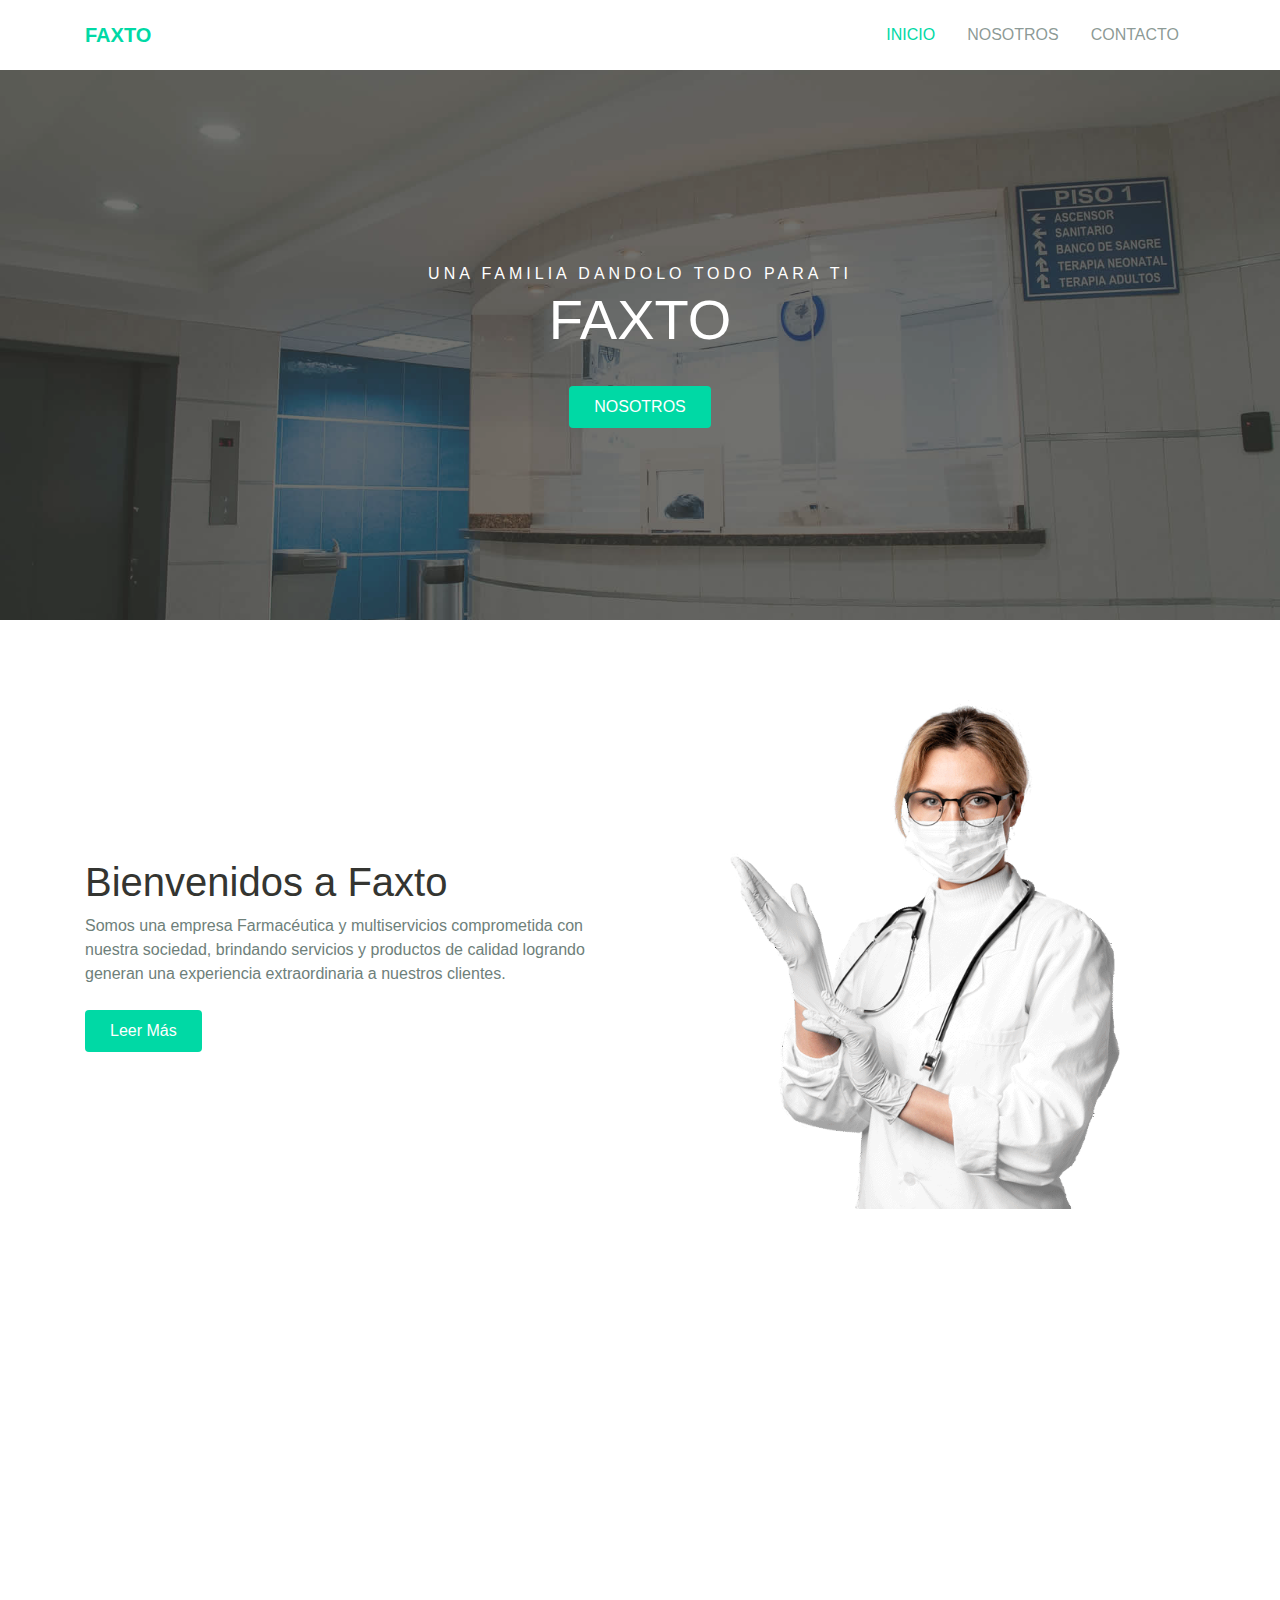
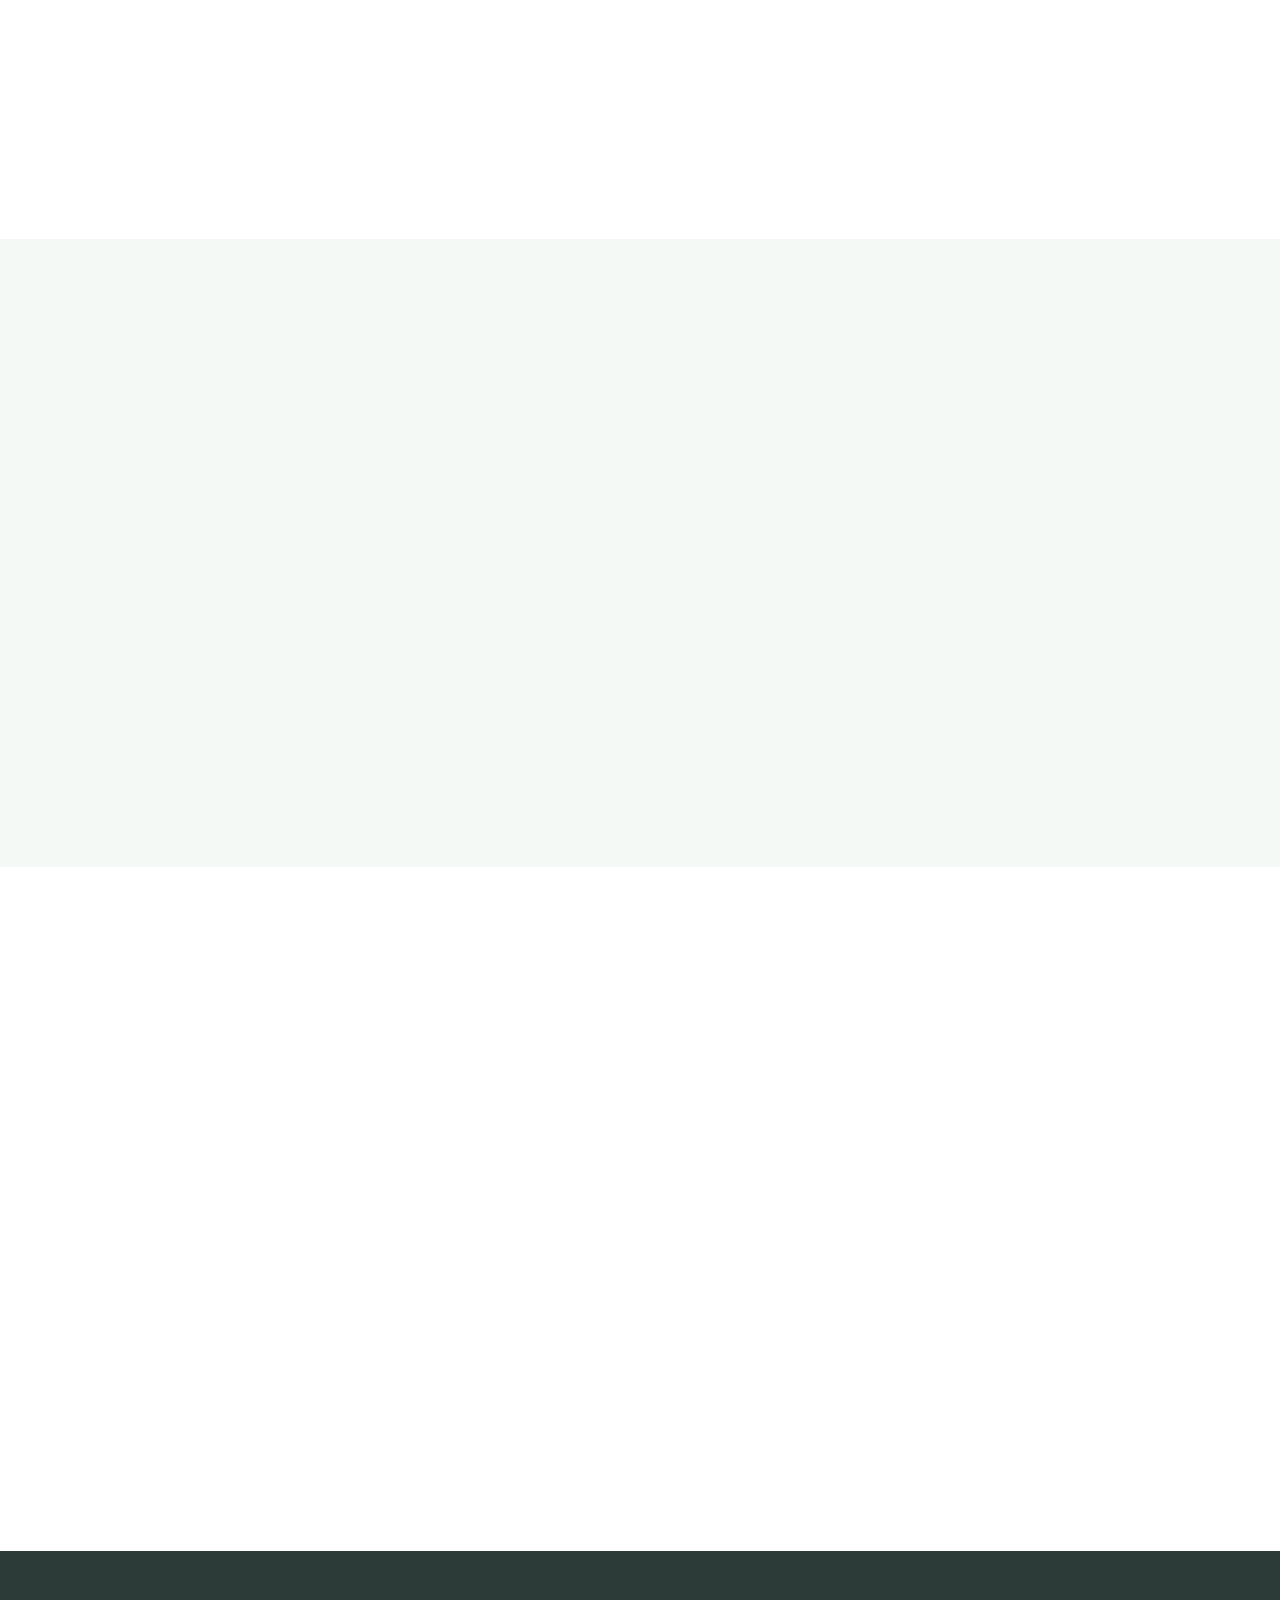
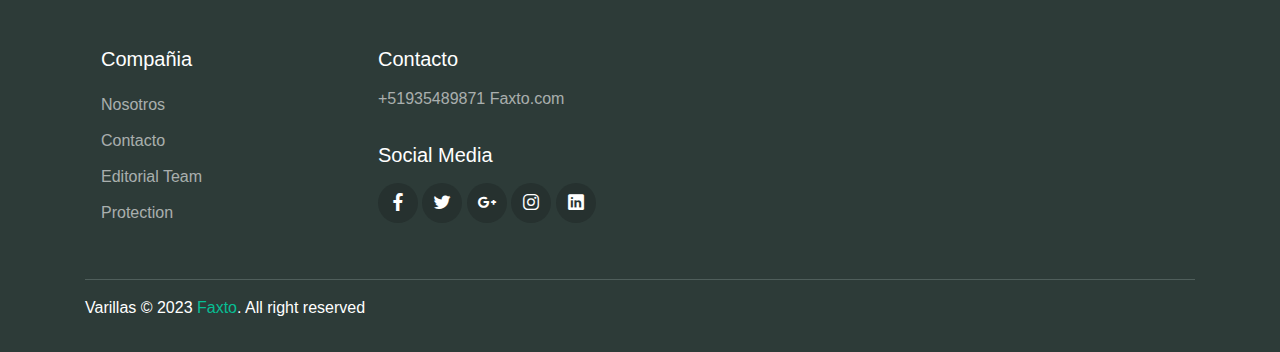
==== commit de40897f: "Diego1" ====
--- a/one-health/html/index.html
+++ b/one-health/html/index.html
@@ -102,7 +102,7 @@
         <div class="item">
           <div class="card-doctor">
             <div class="header">
-              <img src="../assets/img/doctors/doctor_1.jpg" alt="">
+              <img src="../assets/img/faxto/faxto.jpg" alt="">
               <div class="meta">
                 <a href="+51935489871"><span class="mai-call"></span></a>
                 <a href="https://wa.me/+51935489871?text=Hola%20Me%20comunico%20con%20Faxto%20👨‍⚕️👨‍⚕️"><span class="mai-logo-whatsapp"></span></a>
@@ -195,18 +195,13 @@
             </div>
           </div>
         </div>
-
-        <div class="col-12 text-center mt-4 wow zoomIn">
-          <a href="blog.html" class="btn btn-primary">Leer Más</a>
-        </div>
-
       </div>
     </div>
   </div> <!-- .page-section -->
 
   <div class="page-section">
     <div class="container">
-      <h1 class="text-center wow fadeInUp">Comunicate con Nosotros</h1>
+      <h1 class="text-center wow fadeInUp">Comunícate con Nosotros</h1>
 
       <form class="main-form">
         <div class="row mt-5 ">
@@ -214,7 +209,7 @@
             <input type="text" class="form-control" placeholder="Nombre Completo">
           </div>
           <div class="col-12 col-sm-6 py-2 wow fadeInRight">
-            <input type="text" class="form-control" placeholder="Correo Electronico">
+            <input type="text" class="form-control" placeholder="Correo Electrónico">
           </div>
           <div class="col-12 col-sm-6 py-2 wow fadeInLeft" data-wow-delay="300ms">
             <input type="date" class="form-control">
@@ -223,13 +218,13 @@
             <select name="departement" id="departement" class="custom-select">
               <option value="general">Consulta</option>
               <option value="cardiology">Sobre las Marcas</option>
-              <option value="dental">Necesito mas informacion</option>
-              <option value="neurology">Auditoria para mi Empresa</option>
+              <option value="dental">Necesito más informacion</option>
+              <option value="neurology">Auditoría para mi Empresa</option>
               <option value="orthopaedics">Otro</option>
             </select>
           </div>
           <div class="col-12 py-2 wow fadeInUp" data-wow-delay="300ms">
-            <input type="text" class="form-control" placeholder="Numero">
+            <input type="text" class="form-control" placeholder="Número de Telefono">
           </div>
           <div class="col-12 py-2 wow fadeInUp" data-wow-delay="300ms">
             <textarea name="message" id="message" class="form-control" rows="6" placeholder="Ingresa mensaje"></textarea>
--- a/one-health/assets/css/theme.css
+++ b/one-health/assets/css/theme.css
@@ -1295,7 +1295,7 @@
   margin: 15px auto;
   width: 100%;
   max-width: 240px;
-  background-color: #fff;
+  background-color: #ffffff;
   border-radius: 4px;
   box-shadow: 0 2px 6px rgba(154, 159, 151, 0.2);
   overflow: hidden;
@@ -1833,4 +1833,5 @@
   padding-right: 7px !important;
   padding-left: 14px !important;
   border-radius: 40px 0 0 40px;
-}+}
+
